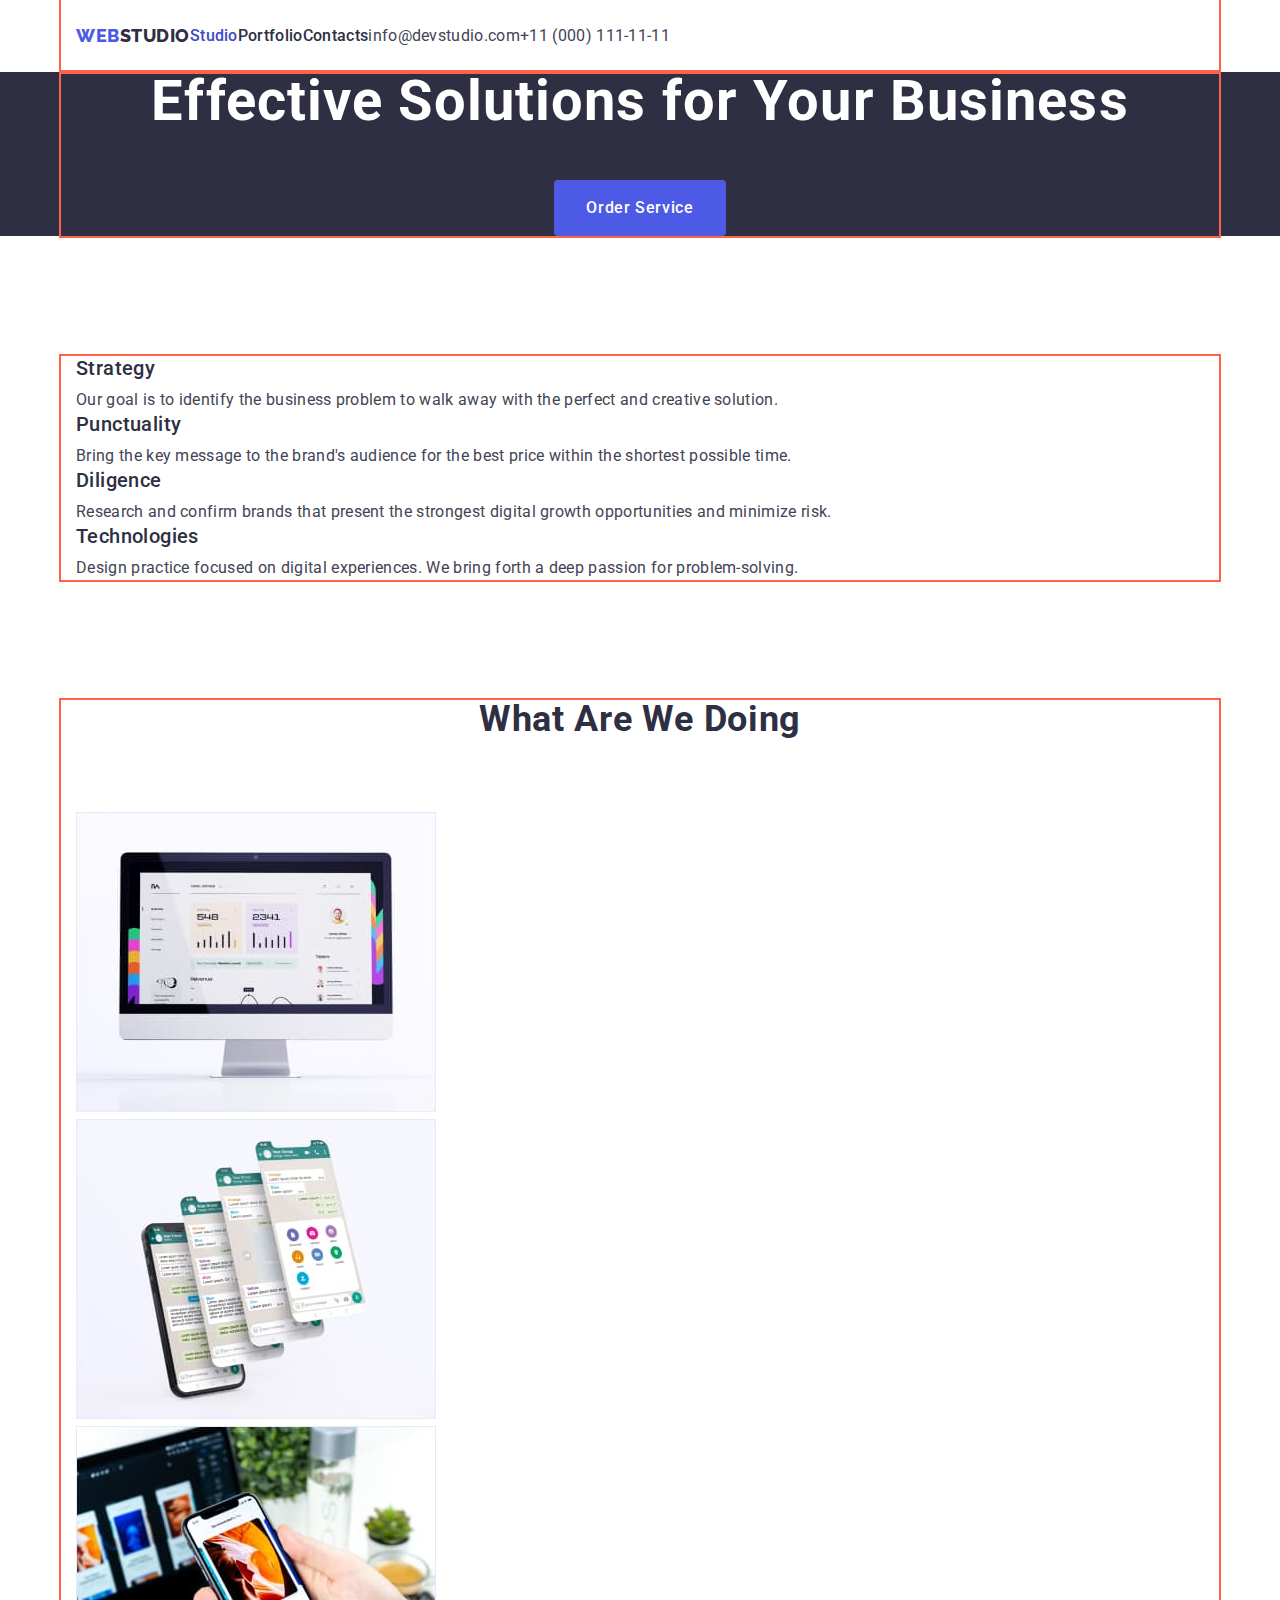
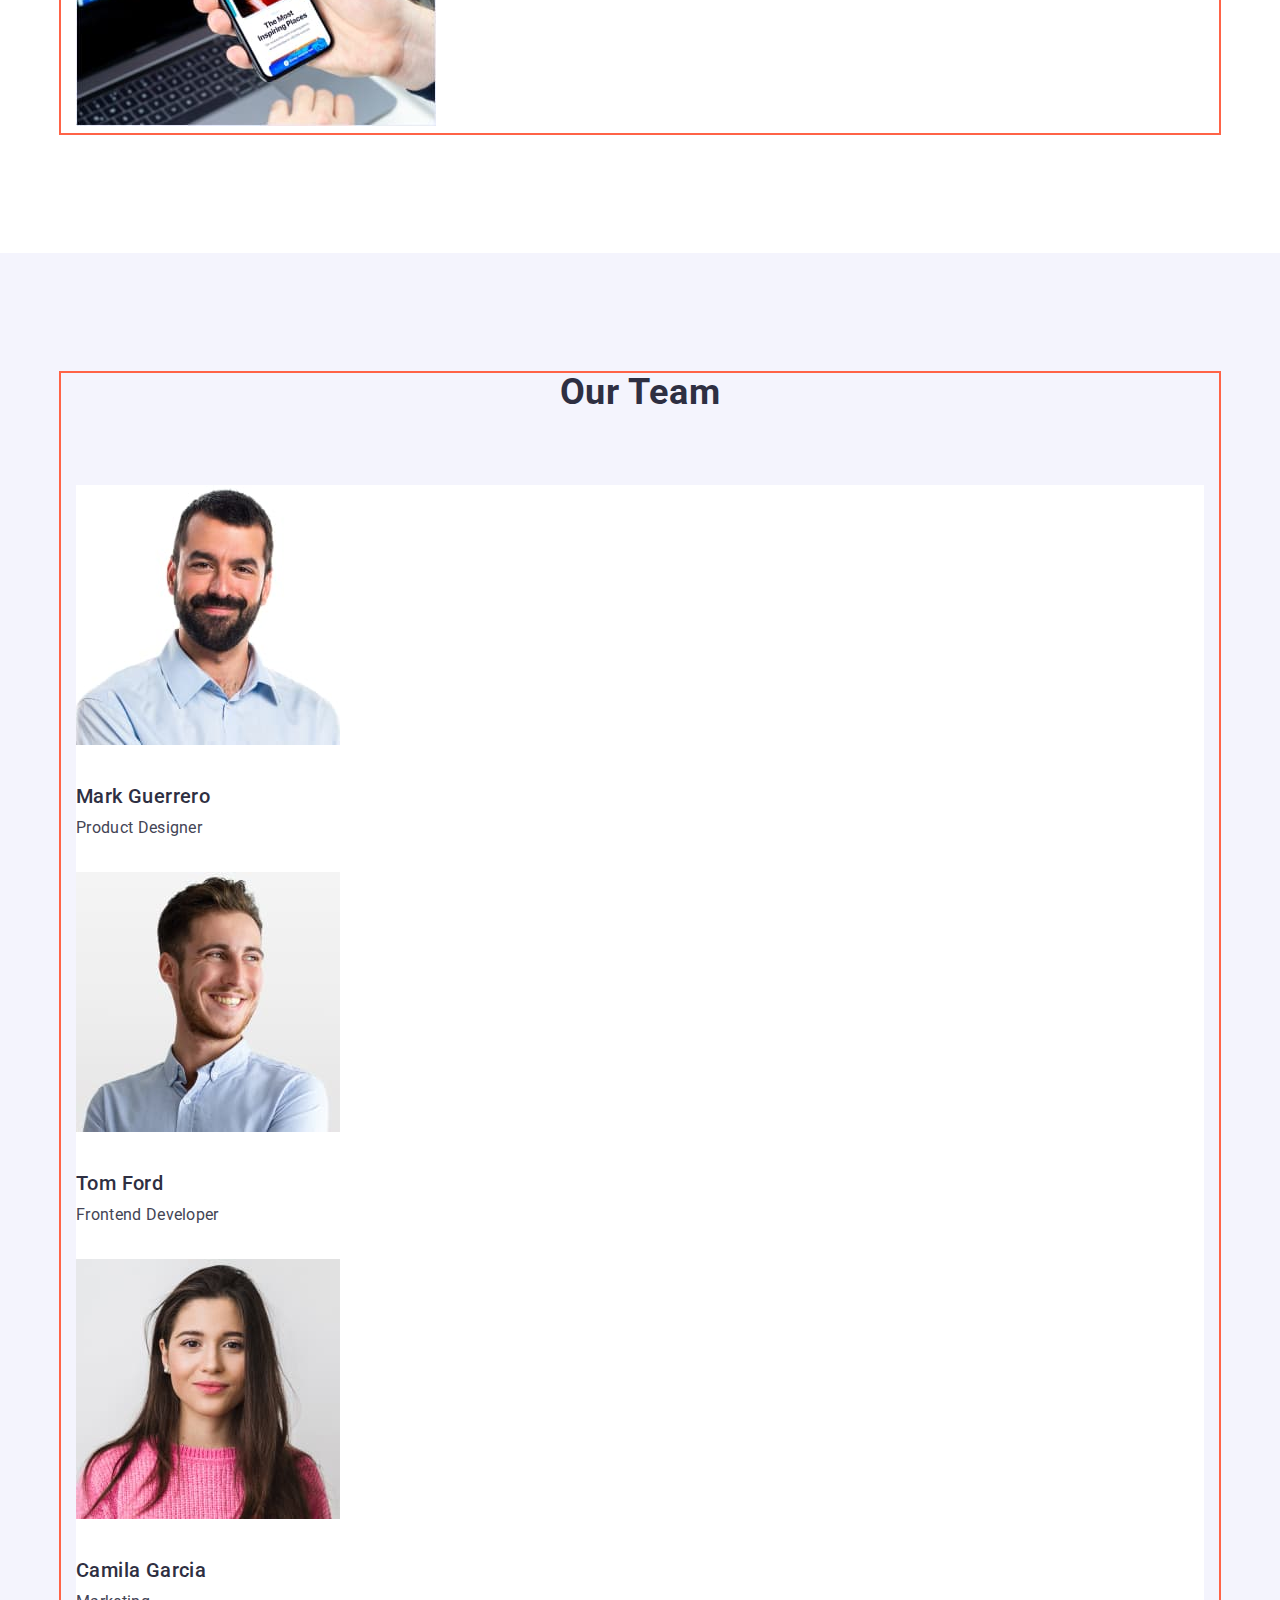
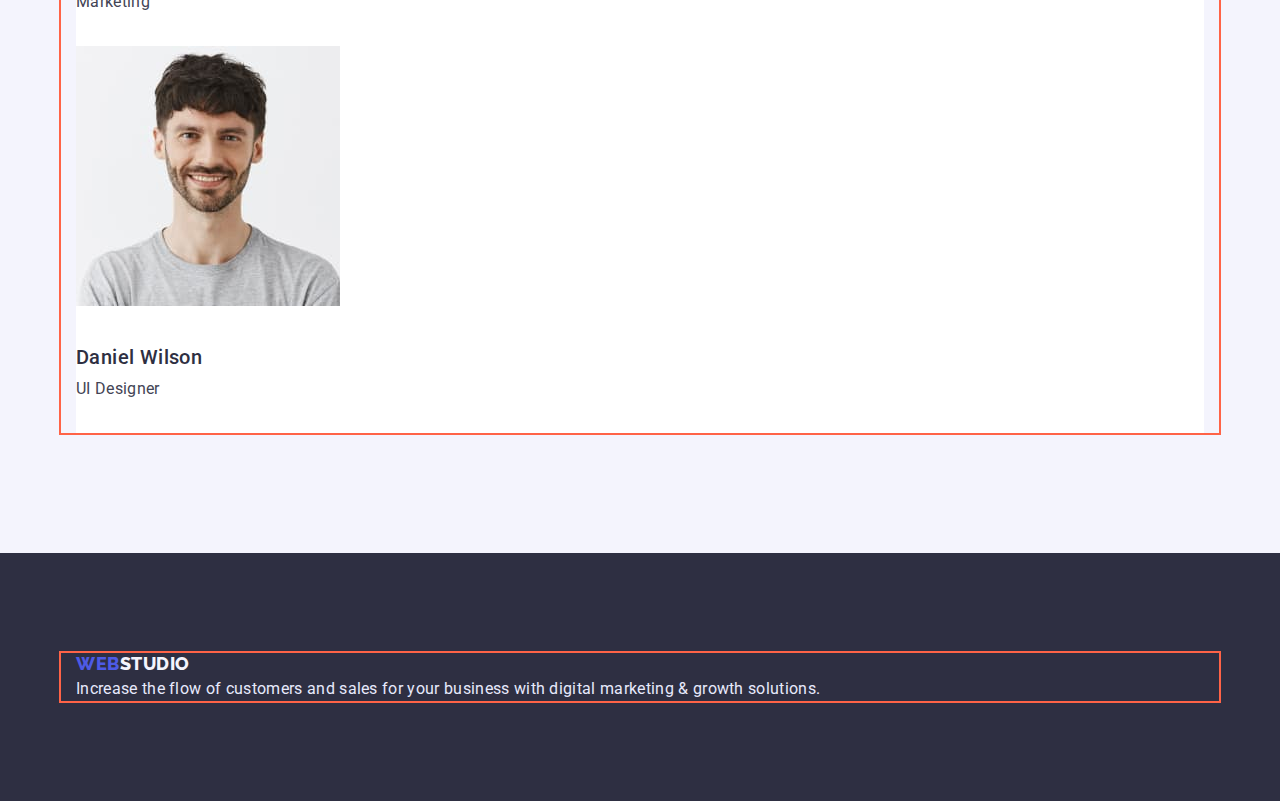
==== index.html @ d6ce443c "aligned the header elements to a row" ====
<!DOCTYPE html>
<html lang="en">
  <head>
    <meta charset="UTF-8" />
    <meta http-equiv="X-UA-Compatible" content="IE=edge" />
    <meta name="viewport" content="width=device-width, initial-scale=1.0" />
    <title>WebStudio</title>
    <link rel="preconnect" href="https://fonts.googleapis.com" />
    <link rel="preconnect" href="https://fonts.gstatic.com" crossorigin />
    <link
      href="https://fonts.googleapis.com/css2?family=Raleway:wght@800&family=Roboto:wght@400;500;700&display=swap"
      rel="stylesheet"
    />
    <link
      rel="stylesheet"
      href="https://cdnjs.cloudflare.com/ajax/libs/modern-normalize/1.1.0/modern-normalize.min.css"
    />
    <link rel="stylesheet" href="./css/styles.css" />
  </head>
  <body>
    <!-- the head of the page -->
    <header>
      <div class="container rows">
        <nav class="naw-row">
          <a class="logo underline" href="./index.html">
            <span class="accent">Web</span>Studio</a
          >
          <ul class="site-nav list">
            <li>
              <a href="./index.html" class="link current underline">Studio</a>
            </li>
            <li>
              <a href="./portfolio.html" class="link underline">Portfolio</a>
            </li>
            <li><a href="" class="link underline">Contacts</a></li>
          </ul>
        </nav>
        <address>
          <ul class="adress-items list">
            <li>
              <a href="mailto:info@devstudio.com" class="link underline"
                >info@devstudio.com</a
              >
            </li>
            <li>
              <a href="tel:+110001111111" class="link underline"
                >+11 (000) 111-11-11</a
              >
            </li>
          </ul>
        </address>
      </div>
    </header>
    <main>
      <!-- hero section -->
      <section class="hero">
        <div class="container">
          <h1 class="hero-title">Effective Solutions for Your Business</h1>
          <button type="button" class="button-hero">Order Service</button>
        </div>
      </section>
      <div class="section">
        <!-- section advantages -->
        <section class="advantages">
          <div class="container">
            <h2 class="visually-hidden">Advantages</h2>
            <ul class="list">
              <li>
                <h3 class="title">Strategy</h3>
                <p>
                  Our goal is to identify the business problem to walk away with
                  the perfect and creative solution.
                </p>
              </li>
              <li>
                <h3 class="title">Punctuality</h3>
                <p>
                  Bring the key message to the brand's audience for the best
                  price within the shortest possible time.
                </p>
              </li>
              <li>
                <h3 class="title">Diligence</h3>
                <p>
                  Research and confirm brands that present the strongest digital
                  growth opportunities and minimize risk.
                </p>
              </li>
              <li>
                <h3 class="title">Technologies</h3>
                <p>
                  Design practice focused on digital experiences. We bring forth
                  a deep passion for problem-solving.
                </p>
              </li>
            </ul>
          </div>
        </section>
        <!-- section activities -->
        <section class="activities">
          <div class="container">
            <h2 class="section-title">What are we doing</h2>
            <ul class="list">
              <li>
                <img
                  src="./images/images-main/img1.jpg"
                  alt="software at the monitor"
                  width="360"
                  height="300"
                />
              </li>
              <li>
                <img
                  src="./images/images-main/img2.jpg"
                  alt="mobile software"
                  width="360"
                  height="300"
                />
              </li>
              <li>
                <img
                  src="./images/images-main/img3.jpg"
                  alt="mobile phone in the arm"
                  width="360"
                  height="300"
                />
              </li>
            </ul>
          </div>
        </section>
      </div>
      <!-- section our team -->
      <section class="section-team section">
        <div class="container">
          <h2 class="section-title">Our Team</h2>
          <ul class="list">
            <li class="cards">
              <img
                class="card-img"
                src="./images/images-main/card1.jpg"
                alt="photo Mark Guerrero"
                width="264"
                height="260"
              />
              <h3 class="title">Mark Guerrero</h3>
              <p class="text">Product Designer</p>
            </li>
            <li class="cards">
              <img
                class="card-img"
                src="./images/images-main/card2.jpg"
                alt="photo Tom Ford"
                width="264"
                height="260"
              />
              <h3 class="title">Tom Ford</h3>
              <p class="text">Frontend Developer</p>
            </li>
            <li class="cards">
              <img
                class="card-img"
                src="./images/images-main/card3.jpg"
                alt="photo Camila Garcia"
                width="264"
                height="260"
              />
              <h3 class="title">Camila Garcia</h3>
              <p class="text">Marketing</p>
            </li>
            <li class="cards">
              <img
                class="card-img"
                src="./images/images-main/card4.jpg"
                alt="photo Daniel Wilson"
                width="264"
                height="260"
              />
              <h3 class="title">Daniel Wilson</h3>
              <p class="text">UI Designer</p>
            </li>
          </ul>
        </div>
      </section>
    </main>
    <!-- footer -->
    <footer class="footer">
      <div class="container">
        <a class="logo underline" href="./index.html">
          <span class="accent">Web</span>Studio</a
        >
        <p class="text">
          Increase the flow of customers and sales for your business with
          digital marketing & growth solutions.
        </p>
      </div>
    </footer>
  </body>
</html>
---- css/styles.css ----
/* --------------------------Utility--------------------------- */
:root {
  --page-background-color: #ffffff;
  --body-text-color: #434455;
  --title-section-color: #2e2f42;
  --primary-brand-color: #4d5ae5;
  --pressed-state-color: #404bbf;
  --light-mode-color: #f4f4fd;
  --accent-botton-color: #e7e9fc;
}
.container {
  width: 1158px;
  padding-left: 15px;
  padding-right: 15px;
  margin-right: auto;
  margin-left: auto;

  outline: 2px solid tomato;
}

h1,
h2,
h3,
h4,
h5,
h6,
p,
ul {
  margin-top: 0;
  margin-bottom: 0;
  padding-left: 0;
}

body {
  background-color: var(--page-background-color);
  color: var(--body-text-color);
  font-family: 'Roboto', 'sans-serif';
  font-size: 16px;
  line-height: 1.5;
  letter-spacing: 0.02em;
}
.visually-hidden {
  position: absolute;
  width: 1px;
  height: 1px;
  margin: -1px;
  border: 0;
  padding: 0;

  white-space: nowrap;
  clip-path: inset(100%);
  clip: rect(0 0 0 0);
  overflow: hidden;
}
.list {
  list-style: none;
}
.underline {
  text-decoration: none;
}
.accent {
  color: var(--primary-brand-color);
}
.title {
  font-weight: 500;
  font-size: 20px;
  line-height: 1.2;
  letter-spacing: 0.02em;
  color: var(--title-section-color);
}
.section {
  padding-top: 120px;
  padding-bottom: 120px;
}
/* ---------------- The head of the page--------------- */
.rows,
.naw-row {
  display: flex;
}
.logo {
  padding-top: 24px;
  padding-bottom: 24px;

  font-family: 'Raleway', 'sans-serif';
  font-weight: 800;
  font-size: 18px;
  line-height: 1.33;
  letter-spacing: 0.03em;
  text-transform: uppercase;
  color: var(--title-section-color);
}

.site-nav,
.adress-items {
  display: flex;
}
.site-nav .link {
  display: block;
  padding-top: 24px;
  padding-bottom: 24px;

  font-weight: 500;
  font-size: 16px;
  color: var(--title-section-color);
}
.adress-items .link {
  display: block;
  padding-top: 24px;
  padding-bottom: 24px;

  font-style: normal;
  color: var(--body-text-color);
}
.link:hover,
.link:focus {
  color: var(--pressed-state-color);
}
.link.current {
  color: var(--pressed-state-color);
}
/*------------------ Hero section-------------------------*/
.hero {
  background-color: var(--title-section-color);
  text-align: center;
}
.hero-title {
  font-size: 56px;
  line-height: 1.07;
  color: var(--page-background-color);
  letter-spacing: 0.02em;
  margin-bottom: 48px;
}
.button-hero {
  align-items: center;
  padding: 16px 32px;

  font-family: inherit;
  font-size: 16px;
  line-height: 1.5;
  font-weight: 500;
  color: var(--page-background-color);
  background-color: var(--primary-brand-color);
  letter-spacing: 0.04em;

  border: none;
  cursor: pointer;
  border-radius: 4px;
}
.button-hero:hover,
.button-hero:focus {
  background-color: var(--pressed-state-color);
}
/*-------------------- Section advantages--------------------- */
.advantages {
  margin-bottom: 120px;
}
.advantages .title {
  letter-spacing: 0.02em;
  color: var(--title-section-color);
  margin-bottom: 8px;
}
/*----------------------Section activities----Section our team------------------ */
.activities {
}
.section-title {
  font-size: 36px;
  line-height: 1.11;
  text-align: center;
  letter-spacing: 0.02em;
  text-transform: capitalize;
  color: var(--title-section-color);
  margin-bottom: 72px;
}
/*-------------------------------- Section our team ------------------------------------*/
.section-team {
  background-color: var(--light-mode-color);
}
.cards {
  background-color: var(--page-background-color);
}
.card-img {
  margin-bottom: 32px;
}
.section-team .title {
  margin-bottom: 8px;
}
.section-team .text {
  padding-bottom: 32px;
}
/*-------------------------------------- Saction Portfolio ---------------------------------- */
.button-filtr .filtr {
  font-family: inherit;
  font-weight: 500;
  font-size: 16px;
  line-height: 1.5;
  display: flex;
  text-align: center;
  letter-spacing: 0.04em;
  color: var(--primary-brand-color);
  border: 1px solid var(--accent-botton-color);
  cursor: pointer;
  background-color: var(--light-mode-color);
}
.filtr:hover,
.filtr:focus {
  color: var(--page-background-color);
  background-color: var(--pressed-state-color);
  border-color: transparent;
}
.projects .text {
  color: var(--body-text-color);
}
/*--------------------------- Footer------------------------------ */
.footer {
  padding-top: 100px;
  padding-bottom: 100px;
}
.footer .logo {
  color: var(--light-mode-color);
  margin-bottom: 16px;
  line-height: 1.17;
}
.footer .text {
  color: var(--accent-botton-color);
}
.footer {
  background-color: var(--title-section-color);
}
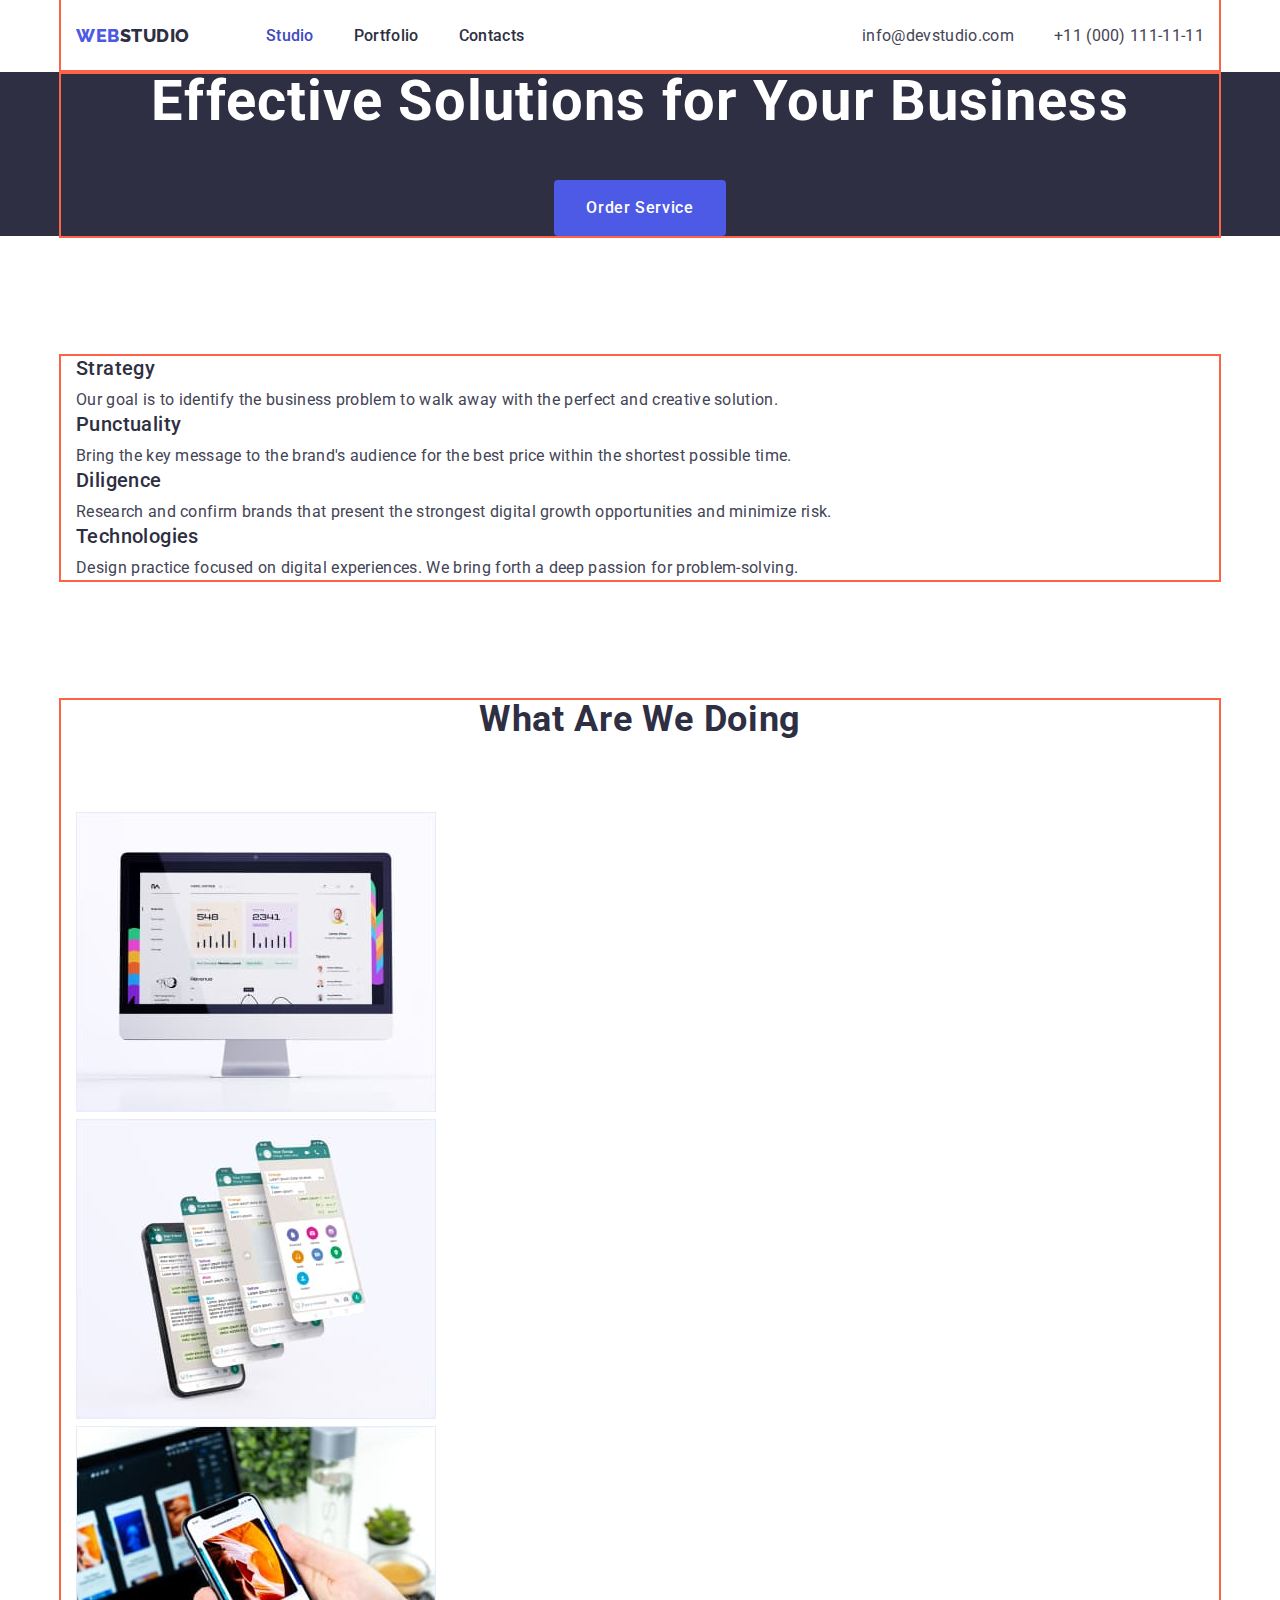
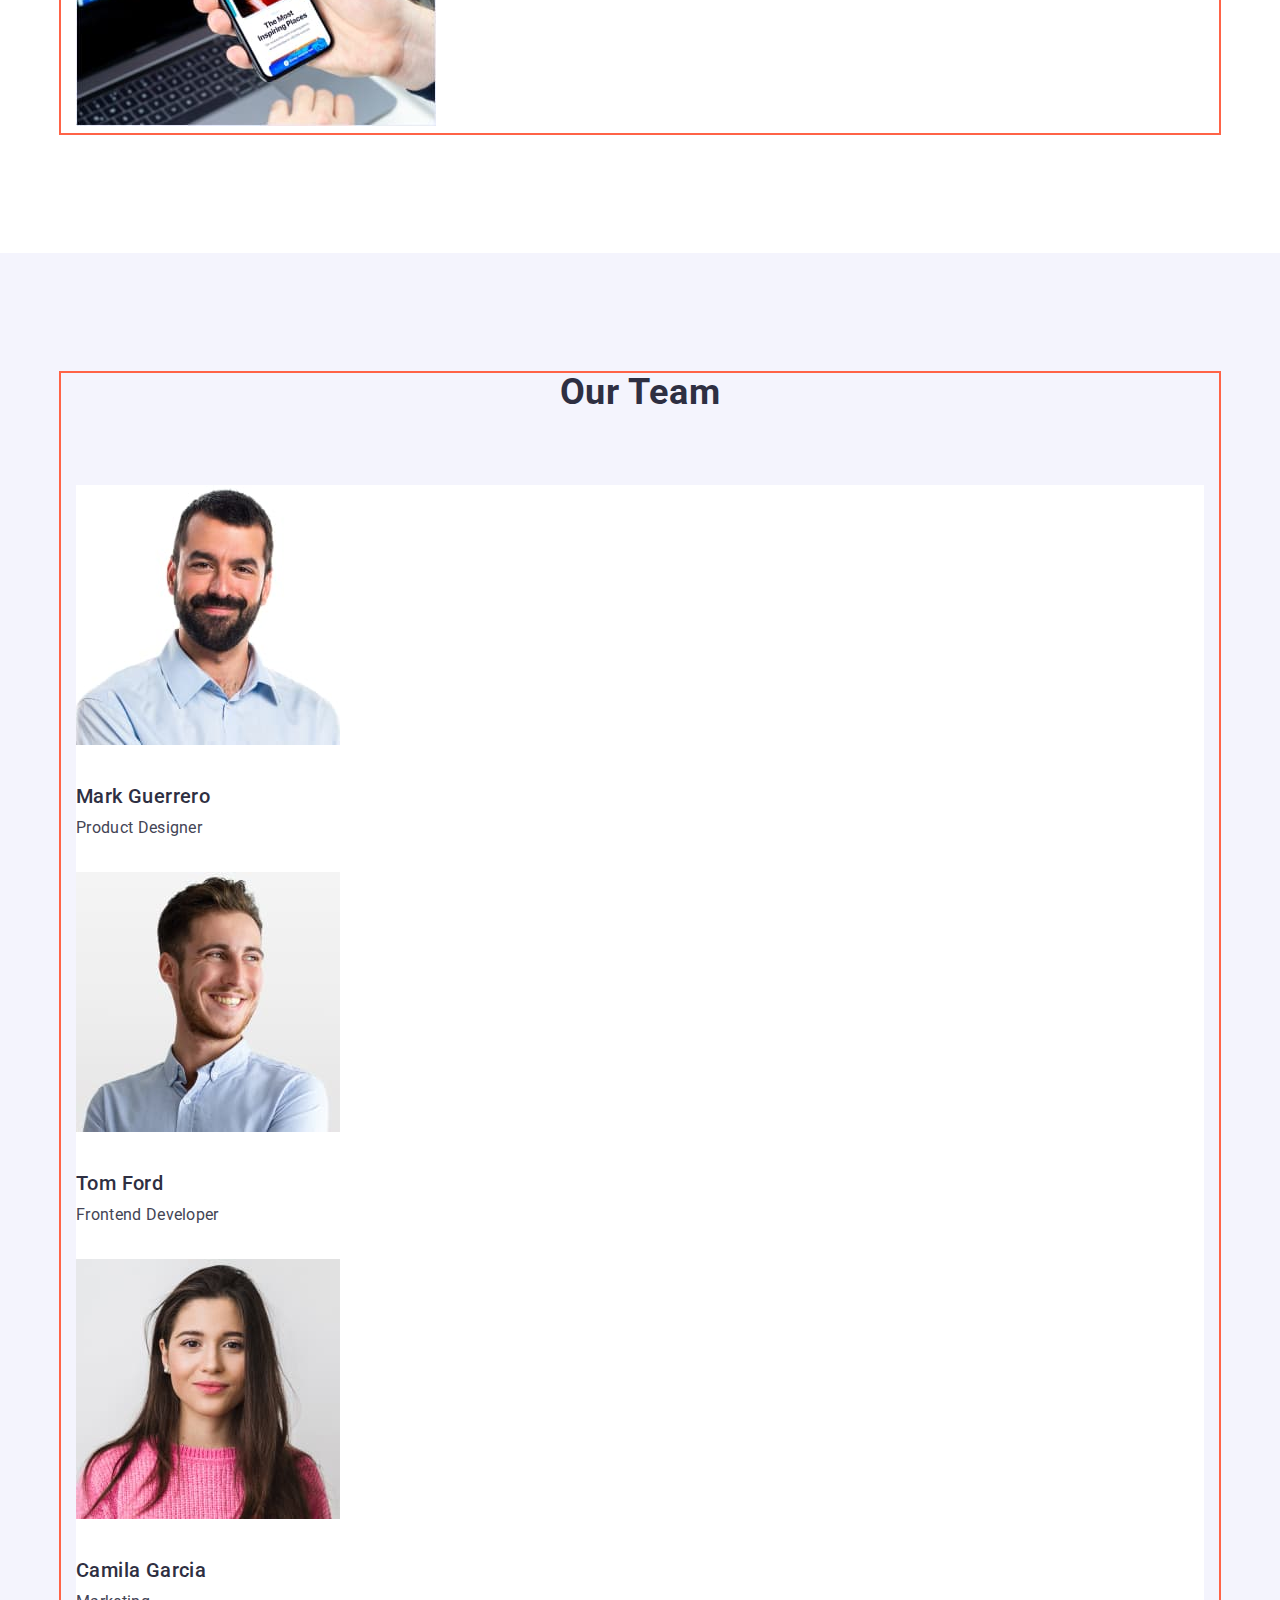
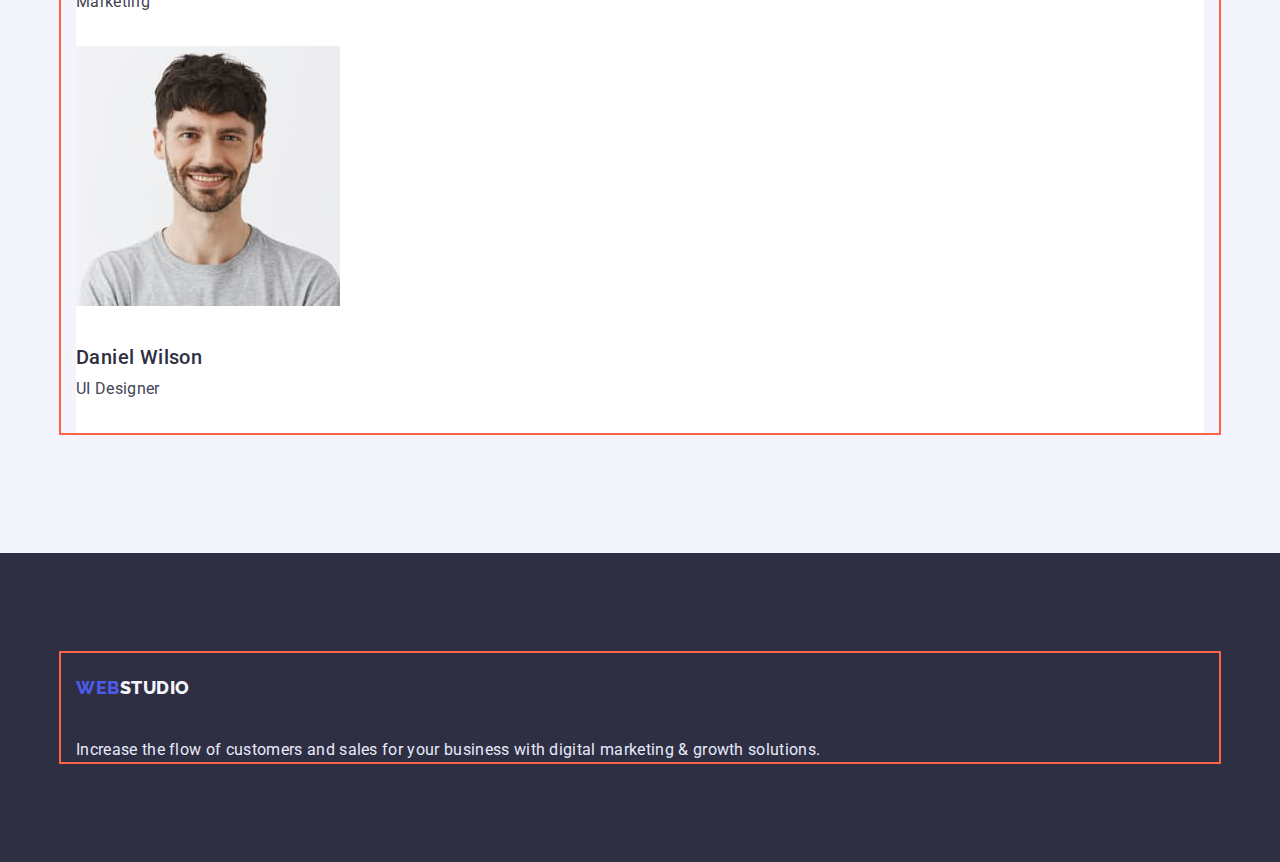
==== commit 283f6ee7: "finished setting up the header" ====
--- a/index.html
+++ b/index.html
@@ -26,23 +26,23 @@
             <span class="accent">Web</span>Studio</a
           >
           <ul class="site-nav list">
-            <li>
+            <li class="item">
               <a href="./index.html" class="link current underline">Studio</a>
             </li>
-            <li>
+            <li class="item">
               <a href="./portfolio.html" class="link underline">Portfolio</a>
             </li>
-            <li><a href="" class="link underline">Contacts</a></li>
+            <li class="item"><a href="" class="link underline">Contacts</a></li>
           </ul>
         </nav>
-        <address>
-          <ul class="adress-items list">
-            <li>
+        <address class="address">
+          <ul class="address-items list">
+            <li class="item">
               <a href="mailto:info@devstudio.com" class="link underline"
                 >info@devstudio.com</a
               >
             </li>
-            <li>
+            <li class="item">
               <a href="tel:+110001111111" class="link underline"
                 >+11 (000) 111-11-11</a
               >
--- a/css/styles.css
+++ b/css/styles.css
@@ -78,6 +78,8 @@
   display: flex;
 }
 .logo {
+  margin-right: 76px;
+  display: block;
   padding-top: 24px;
   padding-bottom: 24px;
 
@@ -90,10 +92,10 @@
   color: var(--title-section-color);
 }
 
-.site-nav,
-.adress-items {
-  display: flex;
-}
+.site-nav {
+  display: flex;
+}
+
 .site-nav .link {
   display: block;
   padding-top: 24px;
@@ -103,7 +105,12 @@
   font-size: 16px;
   color: var(--title-section-color);
 }
-.adress-items .link {
+
+.site-nav .item:not(:last-child) {
+  margin-right: 40px;
+}
+
+.address-items .link {
   display: block;
   padding-top: 24px;
   padding-bottom: 24px;
@@ -118,6 +125,18 @@
 .link.current {
   color: var(--pressed-state-color);
 }
+.address-items {
+  display: flex;
+}
+
+.address-items .item:not(:last-child) {
+  margin-right: 40px;
+}
+
+.address {
+  margin-left: auto;
+}
+
 /*------------------ Hero section-------------------------*/
 .hero {
   background-color: var(--title-section-color);
@@ -160,8 +179,6 @@
   margin-bottom: 8px;
 }
 /*----------------------Section activities----Section our team------------------ */
-.activities {
-}
 .section-title {
   font-size: 36px;
   line-height: 1.11;
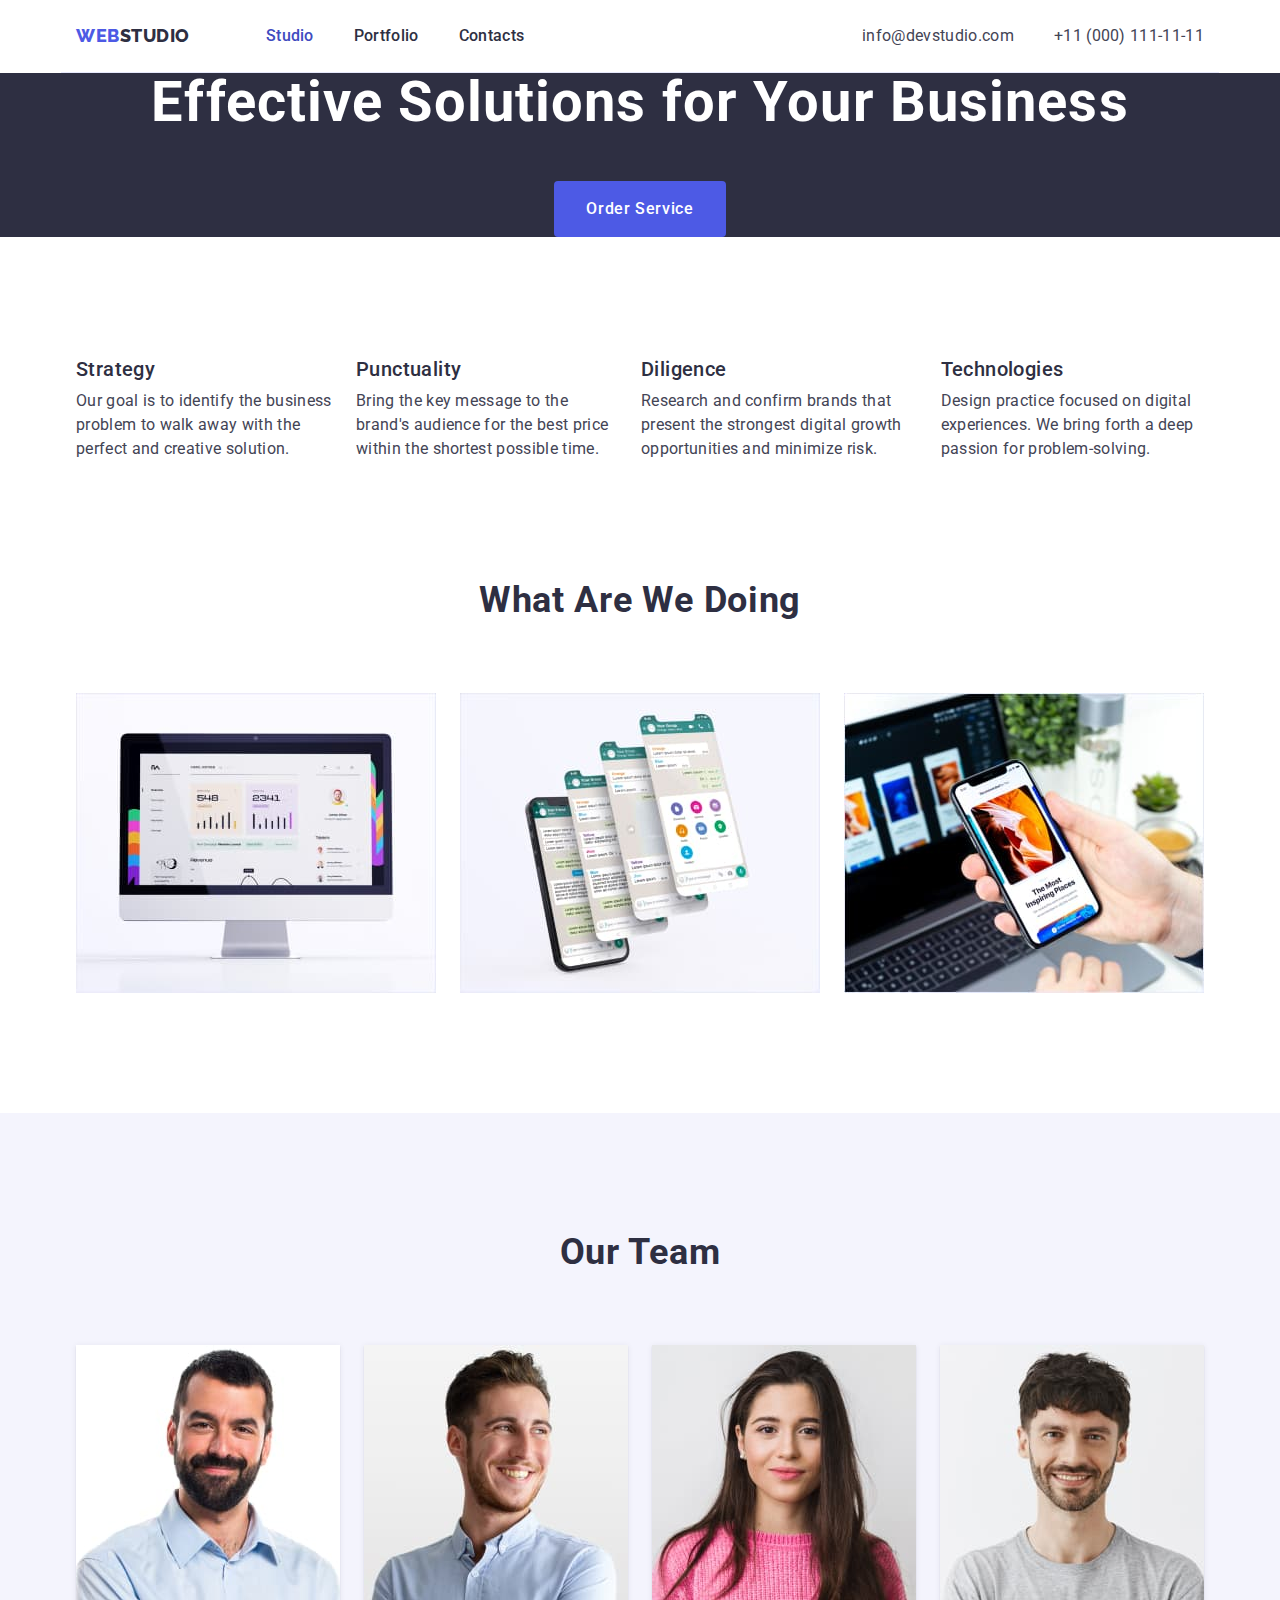
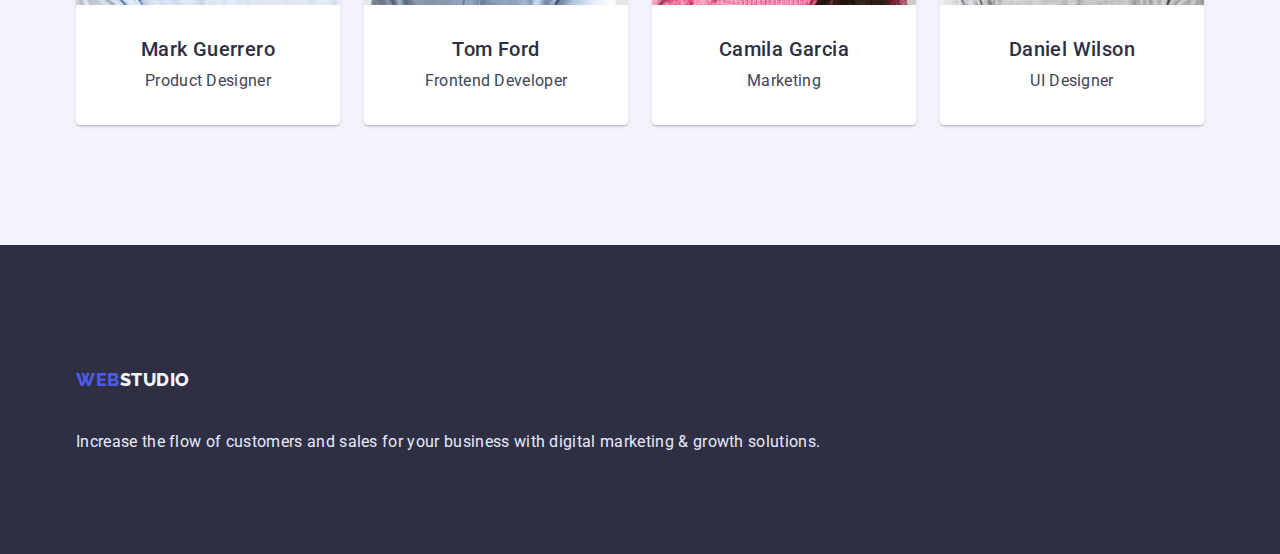
==== commit a5118833: "aligned elements in sections" ====
--- a/index.html
+++ b/index.html
@@ -64,29 +64,29 @@
         <section class="advantages">
           <div class="container">
             <h2 class="visually-hidden">Advantages</h2>
-            <ul class="list">
-              <li>
+            <ul class="list string">
+              <li class="item">
                 <h3 class="title">Strategy</h3>
                 <p>
                   Our goal is to identify the business problem to walk away with
                   the perfect and creative solution.
                 </p>
               </li>
-              <li>
+              <li class="item">
                 <h3 class="title">Punctuality</h3>
                 <p>
                   Bring the key message to the brand's audience for the best
                   price within the shortest possible time.
                 </p>
               </li>
-              <li>
+              <li class="item">
                 <h3 class="title">Diligence</h3>
                 <p>
                   Research and confirm brands that present the strongest digital
                   growth opportunities and minimize risk.
                 </p>
               </li>
-              <li>
+              <li class="item">
                 <h3 class="title">Technologies</h3>
                 <p>
                   Design practice focused on digital experiences. We bring forth
@@ -100,25 +100,28 @@
         <section class="activities">
           <div class="container">
             <h2 class="section-title">What are we doing</h2>
-            <ul class="list">
-              <li>
+            <ul class="list series">
+              <li class="item">
                 <img
+                  class="item-image"
                   src="./images/images-main/img1.jpg"
                   alt="software at the monitor"
                   width="360"
                   height="300"
                 />
               </li>
-              <li>
+              <li class="item">
                 <img
+                  class="item-image"
                   src="./images/images-main/img2.jpg"
                   alt="mobile software"
                   width="360"
                   height="300"
                 />
               </li>
-              <li>
+              <li class="item">
                 <img
+                  class="item-image"
                   src="./images/images-main/img3.jpg"
                   alt="mobile phone in the arm"
                   width="360"
@@ -133,7 +136,7 @@
       <section class="section-team section">
         <div class="container">
           <h2 class="section-title">Our Team</h2>
-          <ul class="list">
+          <ul class="list team">
             <li class="cards">
               <img
                 class="card-img"
--- a/css/styles.css
+++ b/css/styles.css
@@ -15,7 +15,7 @@
   margin-right: auto;
   margin-left: auto;
 
-  outline: 2px solid tomato;
+  /* outline: 2px solid tomato; */
 }
 
 h1,
@@ -77,6 +77,9 @@
 .naw-row {
   display: flex;
 }
+.rows {
+  border-bottom: 1px solid var(--accent-botton-color);
+}
 .logo {
   margin-right: 76px;
   display: block;
@@ -178,6 +181,13 @@
   color: var(--title-section-color);
   margin-bottom: 8px;
 }
+.string {
+  display: flex;
+}
+
+.string .item:not(:last-child) {
+  margin-right: 24px;
+}
 /*----------------------Section activities----Section our team------------------ */
 .section-title {
   font-size: 36px;
@@ -188,14 +198,28 @@
   color: var(--title-section-color);
   margin-bottom: 72px;
 }
+.series {
+  display: flex;
+}
+.item-image {
+  display: block;
+}
+.series .item:not(:last-child) {
+  margin-right: 24px;
+}
+
 /*-------------------------------- Section our team ------------------------------------*/
 .section-team {
   background-color: var(--light-mode-color);
 }
 .cards {
   background-color: var(--page-background-color);
+  box-shadow: 0px 1px 6px rgba(46, 47, 66, 0.08),
+    0px 1px 1px rgba(46, 47, 66, 0.16), 0px 2px 1px rgba(46, 47, 66, 0.08);
+  border-radius: 0px 0px 4px 4px;
 }
 .card-img {
+  display: block;
   margin-bottom: 32px;
 }
 .section-team .title {
@@ -203,6 +227,13 @@
 }
 .section-team .text {
   padding-bottom: 32px;
+}
+.team {
+  display: flex;
+  text-align: center;
+}
+.team .cards:not(:last-child) {
+  margin-right: 24px;
 }
 /*-------------------------------------- Saction Portfolio ---------------------------------- */
 .button-filtr .filtr {
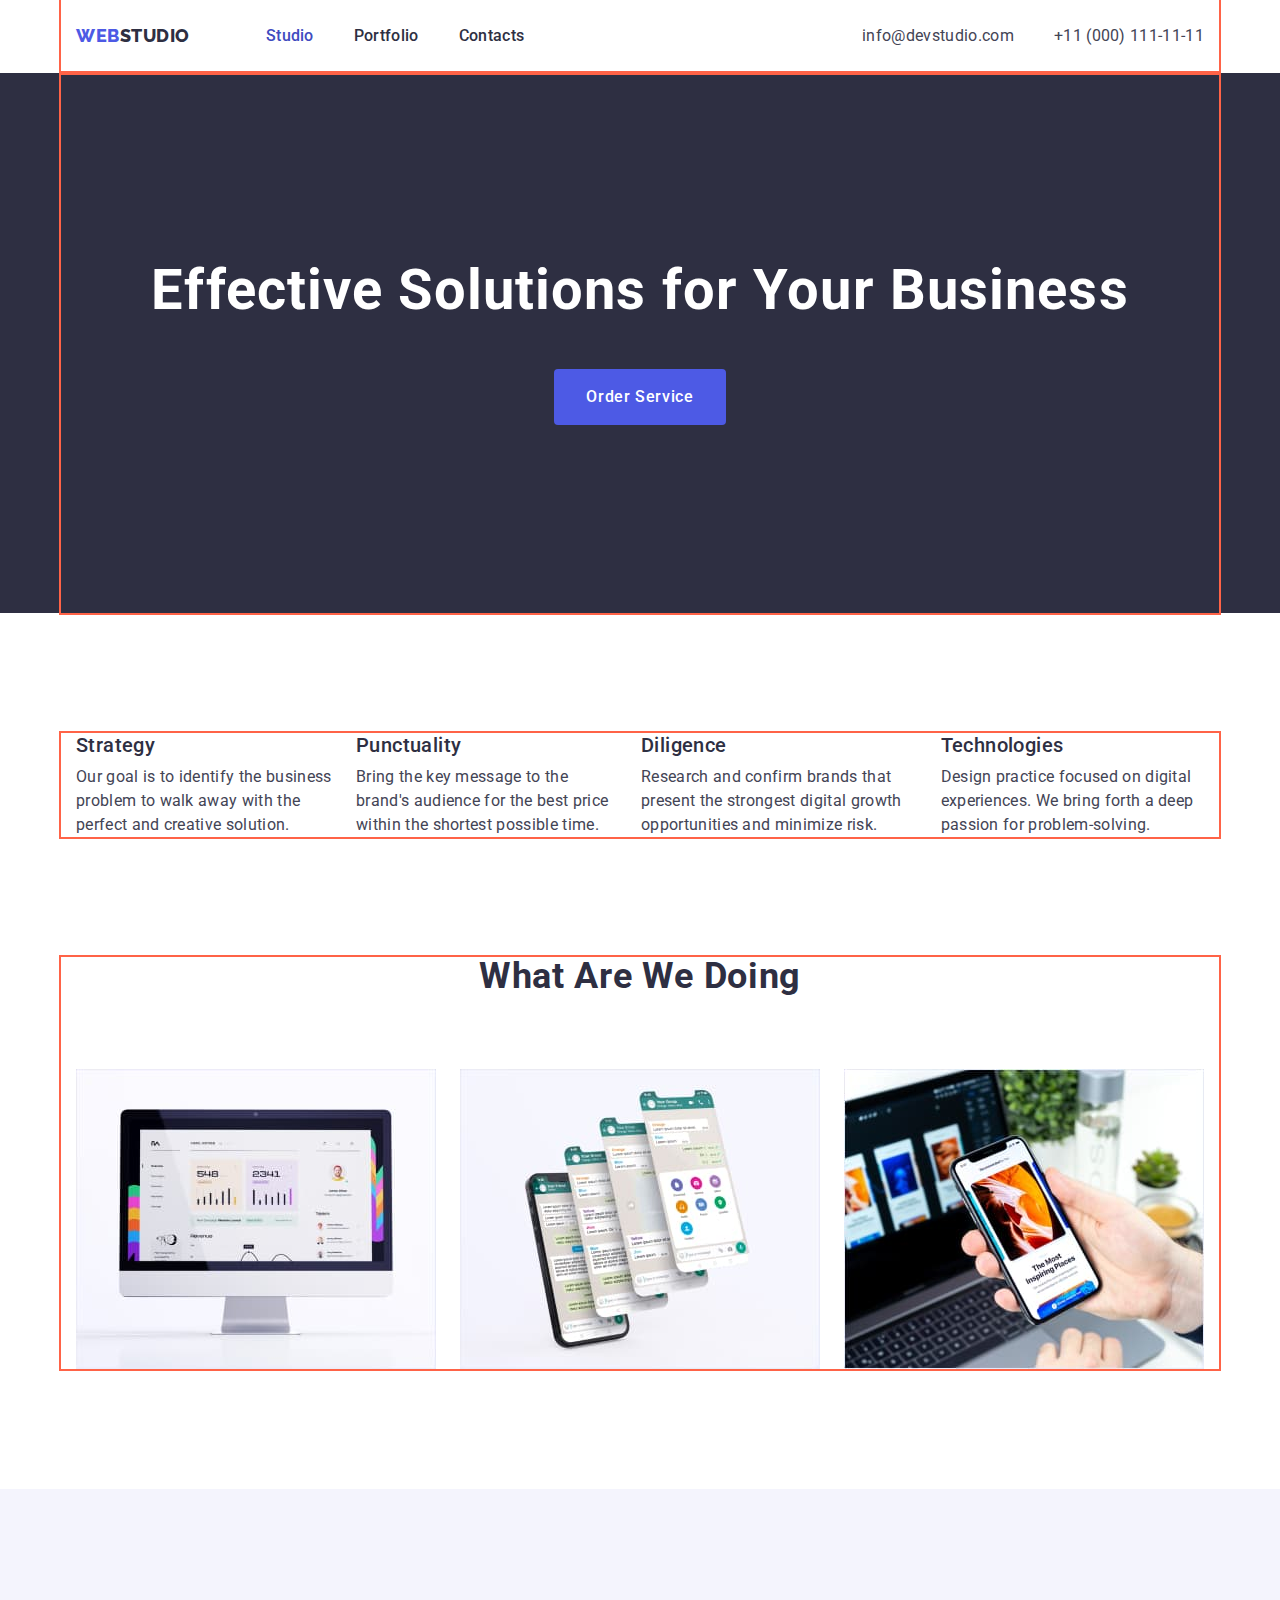
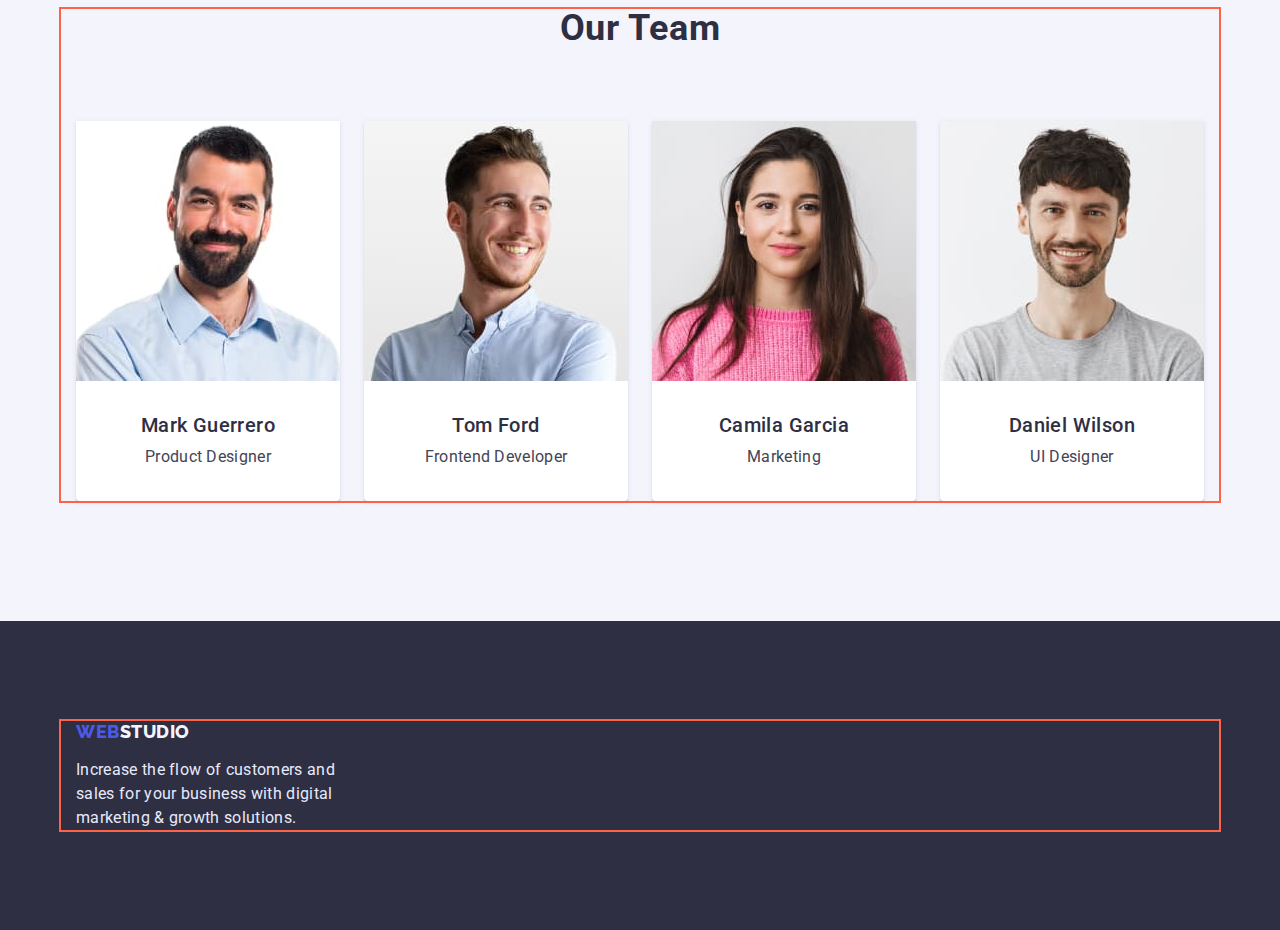
==== commit 8b586651: "the text in footer have been align" ====
--- a/index.html
+++ b/index.html
@@ -54,7 +54,7 @@
     <main>
       <!-- hero section -->
       <section class="hero">
-        <div class="container">
+        <div class="container dark-bg">
           <h1 class="hero-title">Effective Solutions for Your Business</h1>
           <button type="button" class="button-hero">Order Service</button>
         </div>
@@ -134,7 +134,7 @@
       </div>
       <!-- section our team -->
       <section class="section-team section">
-        <div class="container">
+        <div class="container light-bg">
           <h2 class="section-title">Our Team</h2>
           <ul class="list team">
             <li class="cards">
@@ -187,7 +187,7 @@
     </main>
     <!-- footer -->
     <footer class="footer">
-      <div class="container">
+      <div class="container aside">
         <a class="logo underline" href="./index.html">
           <span class="accent">Web</span>Studio</a
         >
--- a/css/styles.css
+++ b/css/styles.css
@@ -15,7 +15,7 @@
   margin-right: auto;
   margin-left: auto;
 
-  /* outline: 2px solid tomato; */
+  outline: 2px solid tomato;
 }
 
 h1,
@@ -172,6 +172,9 @@
 .button-hero:focus {
   background-color: var(--pressed-state-color);
 }
+.dark-bg {
+  padding: 188px 0;
+}
 /*-------------------- Section advantages--------------------- */
 .advantages {
   margin-bottom: 120px;
@@ -267,6 +270,7 @@
   color: var(--light-mode-color);
   margin-bottom: 16px;
   line-height: 1.17;
+  padding: 0;
 }
 .footer .text {
   color: var(--accent-botton-color);
@@ -274,3 +278,6 @@
 .footer {
   background-color: var(--title-section-color);
 }
+.aside {
+  padding-right: 879px;
+}
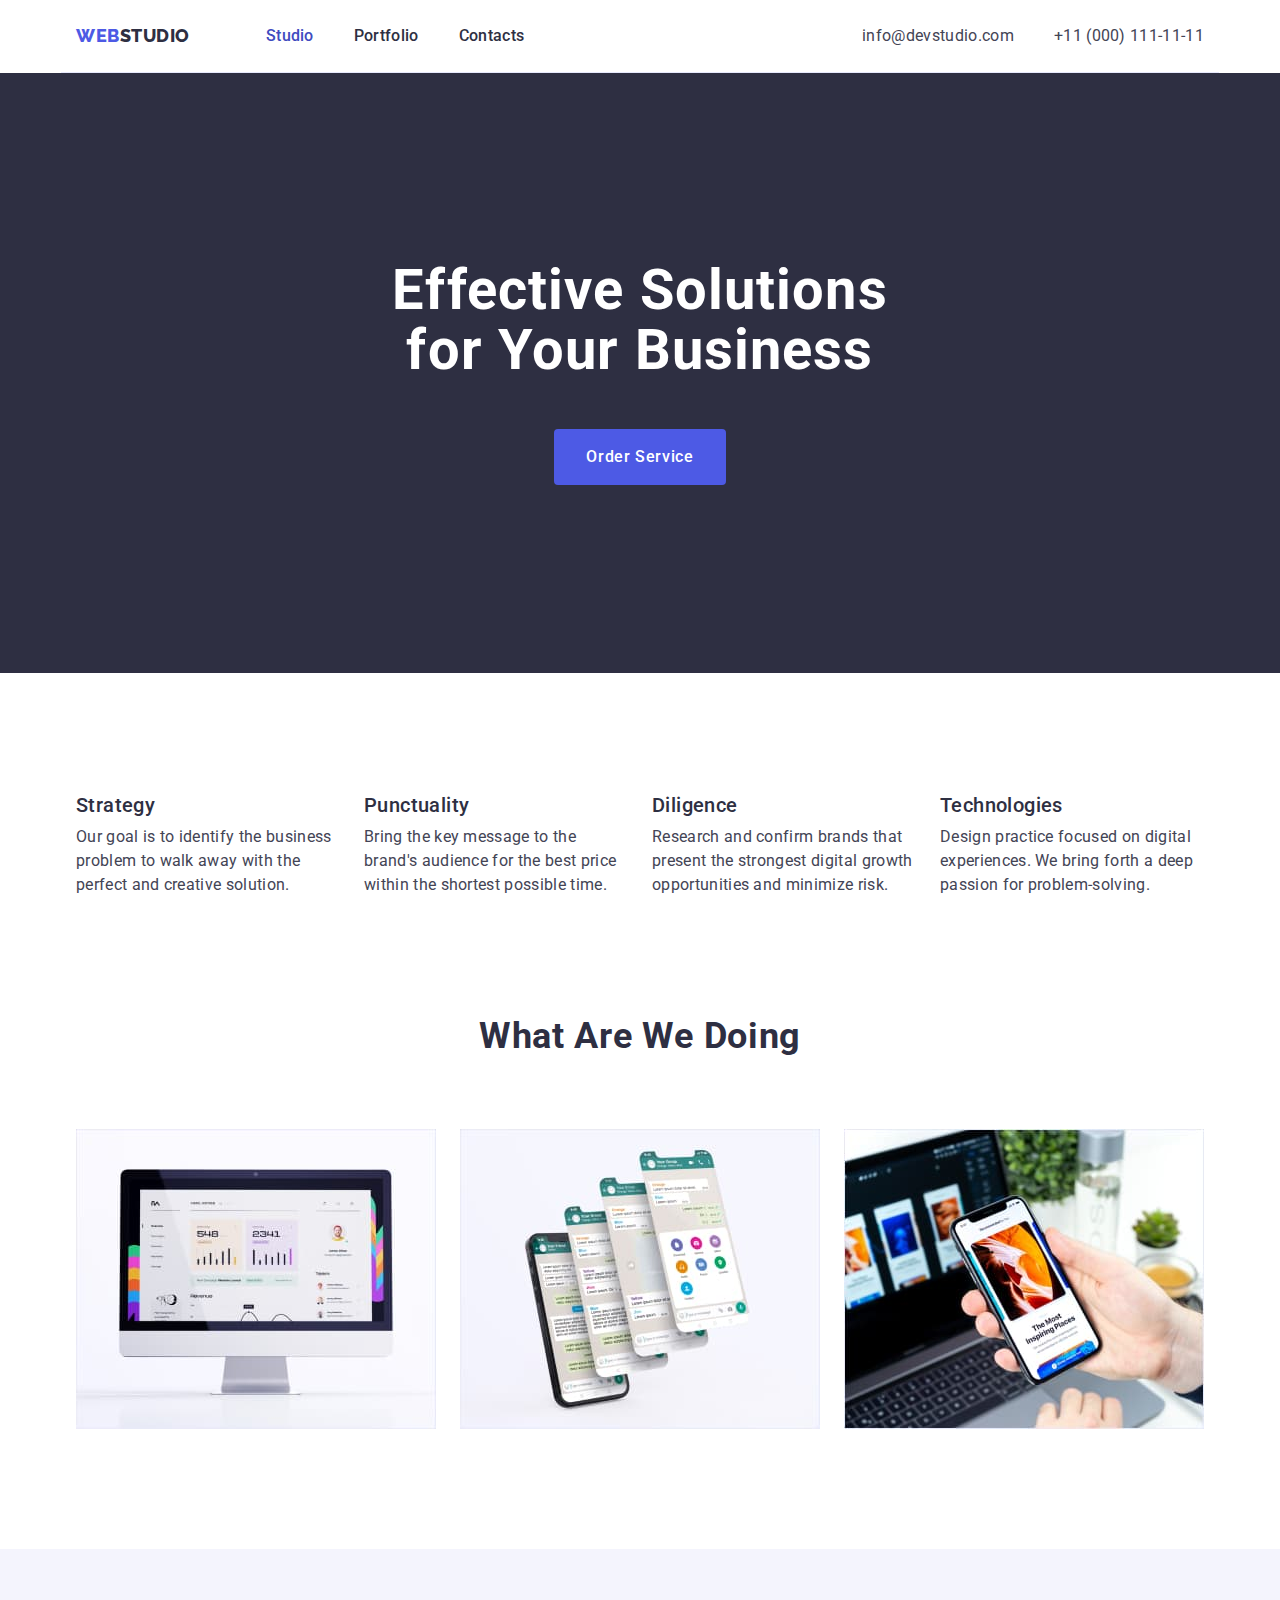
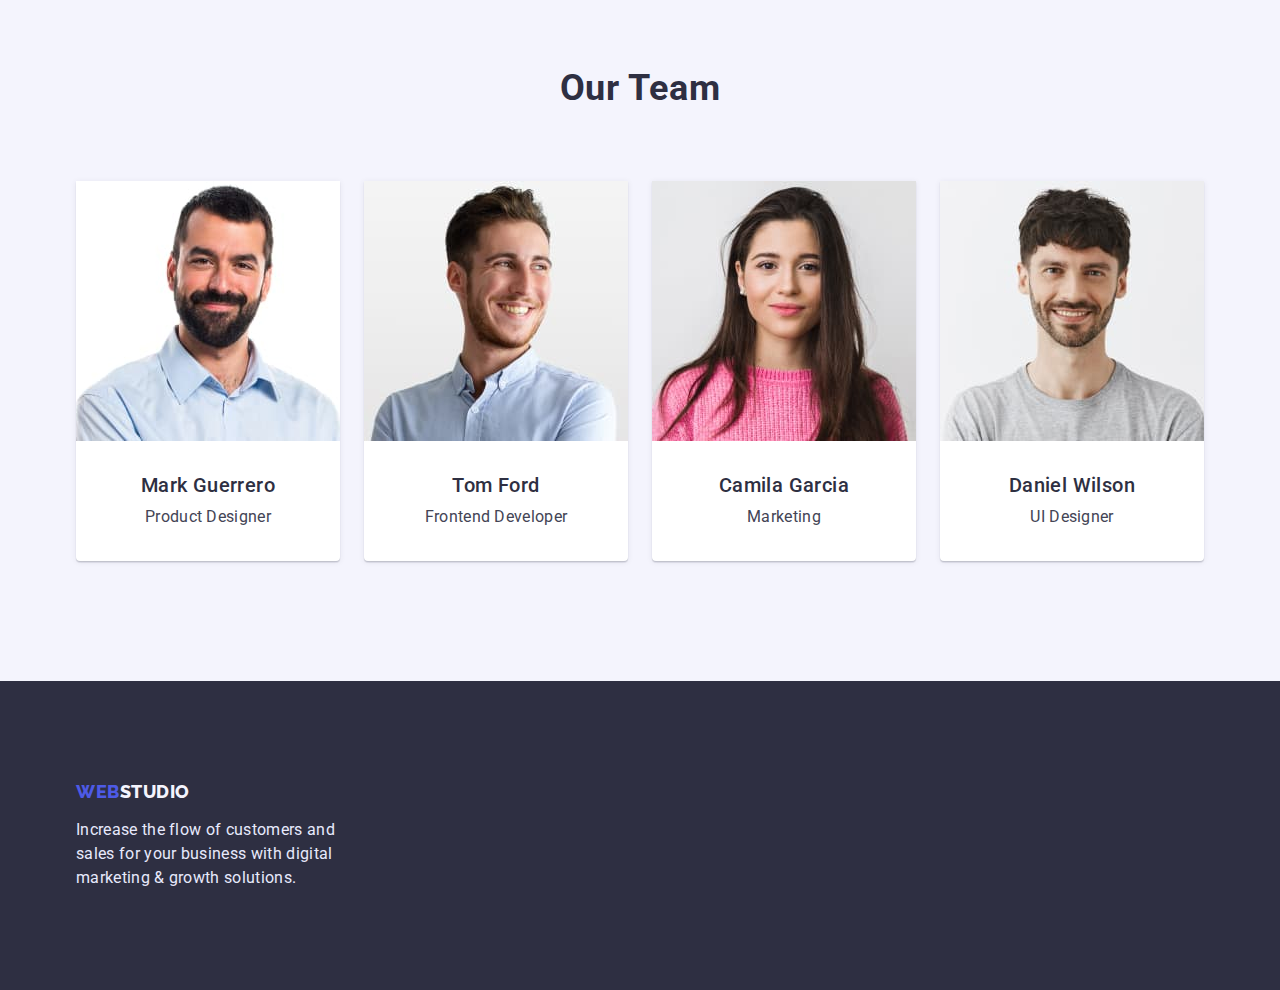
==== commit 6568f4b5: "fixed the bugs in the section hero" ====
--- a/index.html
+++ b/index.html
@@ -59,79 +59,77 @@
           <button type="button" class="button-hero">Order Service</button>
         </div>
       </section>
-      <div class="section">
-        <!-- section advantages -->
-        <section class="advantages">
-          <div class="container">
-            <h2 class="visually-hidden">Advantages</h2>
-            <ul class="list string">
-              <li class="item">
-                <h3 class="title">Strategy</h3>
-                <p>
-                  Our goal is to identify the business problem to walk away with
-                  the perfect and creative solution.
-                </p>
-              </li>
-              <li class="item">
-                <h3 class="title">Punctuality</h3>
-                <p>
-                  Bring the key message to the brand's audience for the best
-                  price within the shortest possible time.
-                </p>
-              </li>
-              <li class="item">
-                <h3 class="title">Diligence</h3>
-                <p>
-                  Research and confirm brands that present the strongest digital
-                  growth opportunities and minimize risk.
-                </p>
-              </li>
-              <li class="item">
-                <h3 class="title">Technologies</h3>
-                <p>
-                  Design practice focused on digital experiences. We bring forth
-                  a deep passion for problem-solving.
-                </p>
-              </li>
-            </ul>
-          </div>
-        </section>
-        <!-- section activities -->
-        <section class="activities">
-          <div class="container">
-            <h2 class="section-title">What are we doing</h2>
-            <ul class="list series">
-              <li class="item">
-                <img
-                  class="item-image"
-                  src="./images/images-main/img1.jpg"
-                  alt="software at the monitor"
-                  width="360"
-                  height="300"
-                />
-              </li>
-              <li class="item">
-                <img
-                  class="item-image"
-                  src="./images/images-main/img2.jpg"
-                  alt="mobile software"
-                  width="360"
-                  height="300"
-                />
-              </li>
-              <li class="item">
-                <img
-                  class="item-image"
-                  src="./images/images-main/img3.jpg"
-                  alt="mobile phone in the arm"
-                  width="360"
-                  height="300"
-                />
-              </li>
-            </ul>
-          </div>
-        </section>
-      </div>
+      <!-- section advantages -->
+      <section class="advantages">
+        <div class="container">
+          <h2 class="visually-hidden">Advantages</h2>
+          <ul class="list string">
+            <li class="item">
+              <h3 class="title">Strategy</h3>
+              <p>
+                Our goal is to identify the business problem to walk away with
+                the perfect and creative solution.
+              </p>
+            </li>
+            <li class="item">
+              <h3 class="title">Punctuality</h3>
+              <p>
+                Bring the key message to the brand's audience for the best price
+                within the shortest possible time.
+              </p>
+            </li>
+            <li class="item">
+              <h3 class="title">Diligence</h3>
+              <p>
+                Research and confirm brands that present the strongest digital
+                growth opportunities and minimize risk.
+              </p>
+            </li>
+            <li class="item">
+              <h3 class="title">Technologies</h3>
+              <p>
+                Design practice focused on digital experiences. We bring forth a
+                deep passion for problem-solving.
+              </p>
+            </li>
+          </ul>
+        </div>
+      </section>
+      <!-- section activities -->
+      <section class="activities section">
+        <div class="container">
+          <h2 class="section-title">What are we doing</h2>
+          <ul class="list series">
+            <li class="item">
+              <img
+                class="item-image"
+                src="./images/images-main/img1.jpg"
+                alt="software at the monitor"
+                width="360"
+                height="300"
+              />
+            </li>
+            <li class="item">
+              <img
+                class="item-image"
+                src="./images/images-main/img2.jpg"
+                alt="mobile software"
+                width="360"
+                height="300"
+              />
+            </li>
+            <li class="item">
+              <img
+                class="item-image"
+                src="./images/images-main/img3.jpg"
+                alt="mobile phone in the arm"
+                width="360"
+                height="300"
+              />
+            </li>
+          </ul>
+        </div>
+      </section>
       <!-- section our team -->
       <section class="section-team section">
         <div class="container light-bg">
--- a/css/styles.css
+++ b/css/styles.css
@@ -15,7 +15,7 @@
   margin-right: auto;
   margin-left: auto;
 
-  outline: 2px solid tomato;
+  /* outline: 2px solid tomato; */
 }
 
 h1,
@@ -94,11 +94,9 @@
   text-transform: uppercase;
   color: var(--title-section-color);
 }
-
 .site-nav {
   display: flex;
 }
-
 .site-nav .link {
   display: block;
   padding-top: 24px;
@@ -108,11 +106,9 @@
   font-size: 16px;
   color: var(--title-section-color);
 }
-
 .site-nav .item:not(:last-child) {
   margin-right: 40px;
 }
-
 .address-items .link {
   display: block;
   padding-top: 24px;
@@ -131,26 +127,27 @@
 .address-items {
   display: flex;
 }
-
 .address-items .item:not(:last-child) {
   margin-right: 40px;
 }
-
 .address {
   margin-left: auto;
 }
-
 /*------------------ Hero section-------------------------*/
 .hero {
   background-color: var(--title-section-color);
   text-align: center;
 }
 .hero-title {
+  width: 496px;
+  margin-left: auto;
+  margin-right: auto;
+  margin-bottom: 48px;
+
   font-size: 56px;
   line-height: 1.07;
   color: var(--page-background-color);
   letter-spacing: 0.02em;
-  margin-bottom: 48px;
 }
 .button-hero {
   align-items: center;
@@ -177,7 +174,7 @@
 }
 /*-------------------- Section advantages--------------------- */
 .advantages {
-  margin-bottom: 120px;
+  padding-top: 120px;
 }
 .advantages .title {
   letter-spacing: 0.02em;
@@ -186,10 +183,10 @@
 }
 .string {
   display: flex;
-}
-
-.string .item:not(:last-child) {
-  margin-right: 24px;
+  justify-content: space-between;
+}
+.string .item {
+  width: 264px;
 }
 /*----------------------Section activities----Section our team------------------ */
 .section-title {
@@ -203,15 +200,12 @@
 }
 .series {
   display: flex;
+  justify-content: space-between;
 }
 .item-image {
   display: block;
 }
-.series .item:not(:last-child) {
-  margin-right: 24px;
-}
-
-/*-------------------------------- Section our team ------------------------------------*/
+/*----------------------------- Section our team ------------------------------------*/
 .section-team {
   background-color: var(--light-mode-color);
 }
@@ -234,11 +228,9 @@
 .team {
   display: flex;
   text-align: center;
-}
-.team .cards:not(:last-child) {
-  margin-right: 24px;
-}
-/*-------------------------------------- Saction Portfolio ---------------------------------- */
+  justify-content: space-between;
+}
+/*----------------------------- Saction Portfolio ---------------------------------- */
 .button-filtr .filtr {
   font-family: inherit;
   font-weight: 500;
@@ -271,13 +263,12 @@
   margin-bottom: 16px;
   line-height: 1.17;
   padding: 0;
+  width: 264px;
 }
 .footer .text {
   color: var(--accent-botton-color);
+  width: 264px;
 }
 .footer {
   background-color: var(--title-section-color);
 }
-.aside {
-  padding-right: 879px;
-}
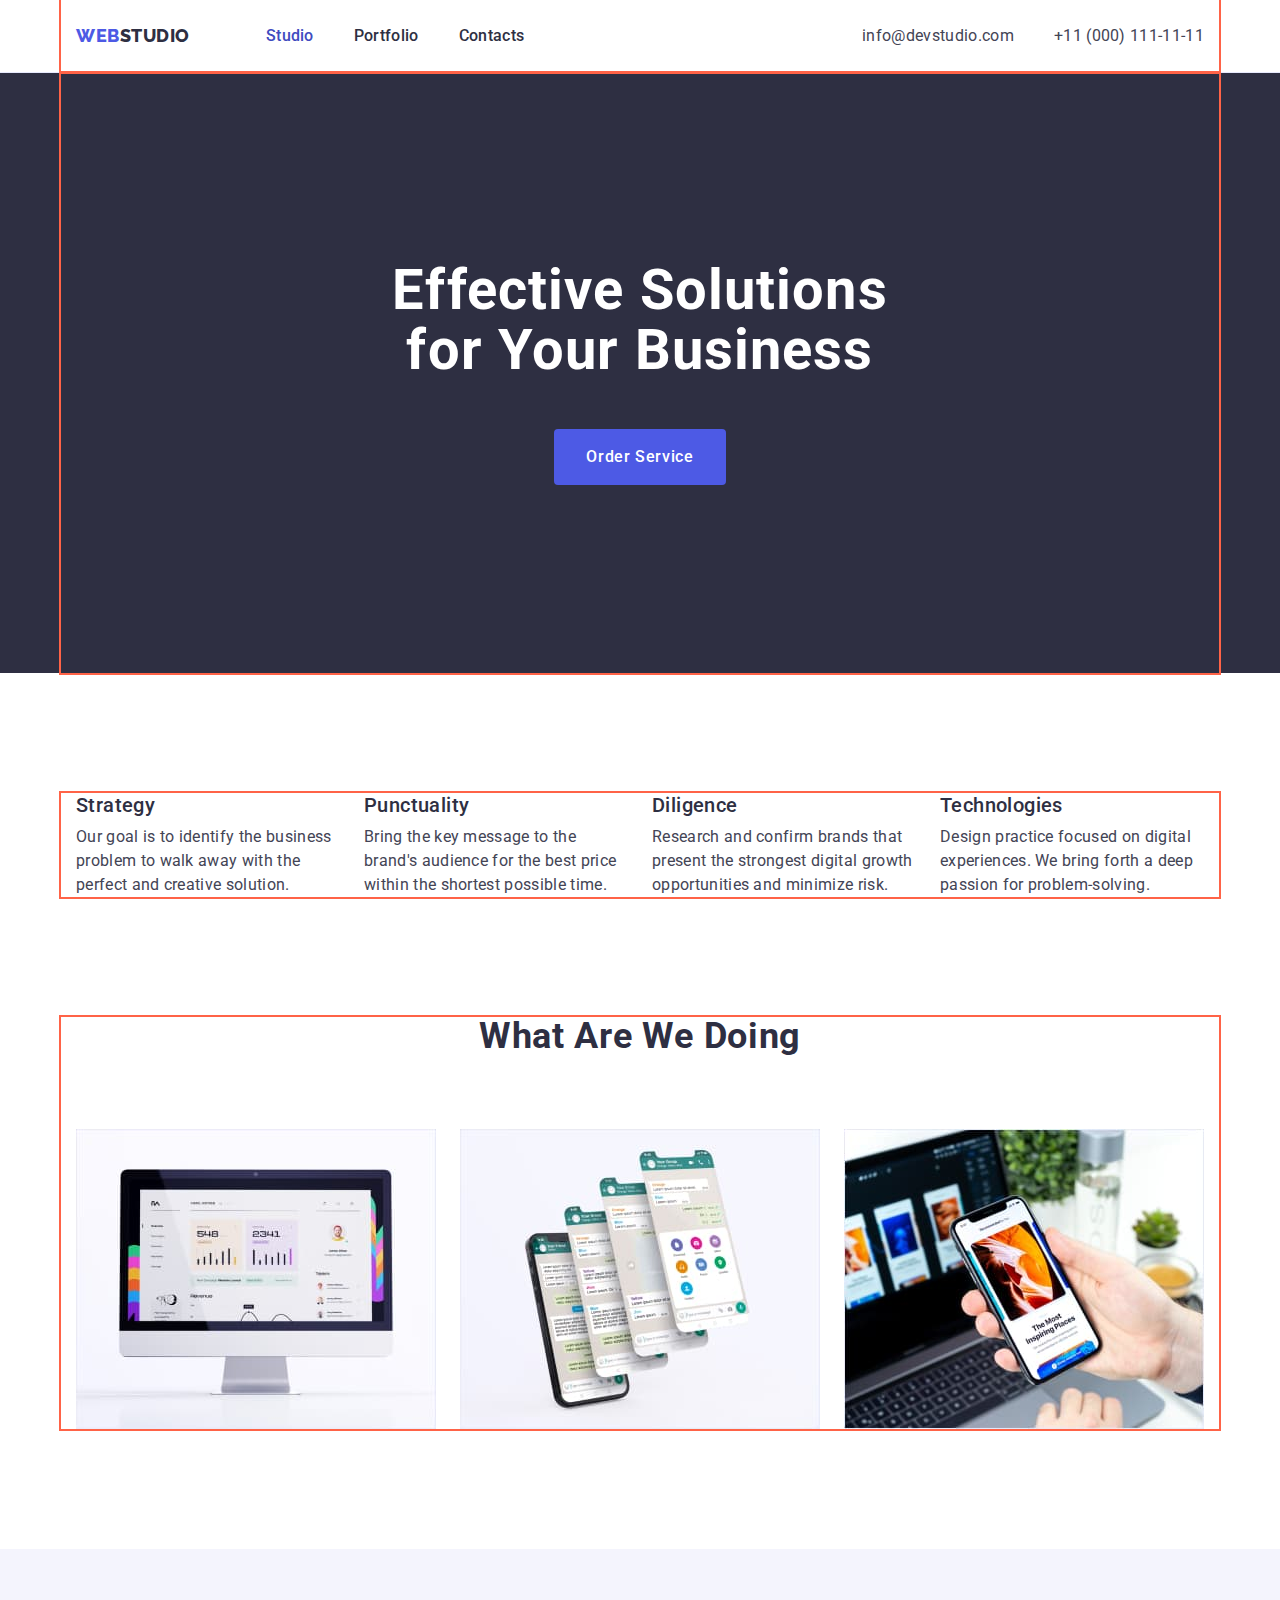
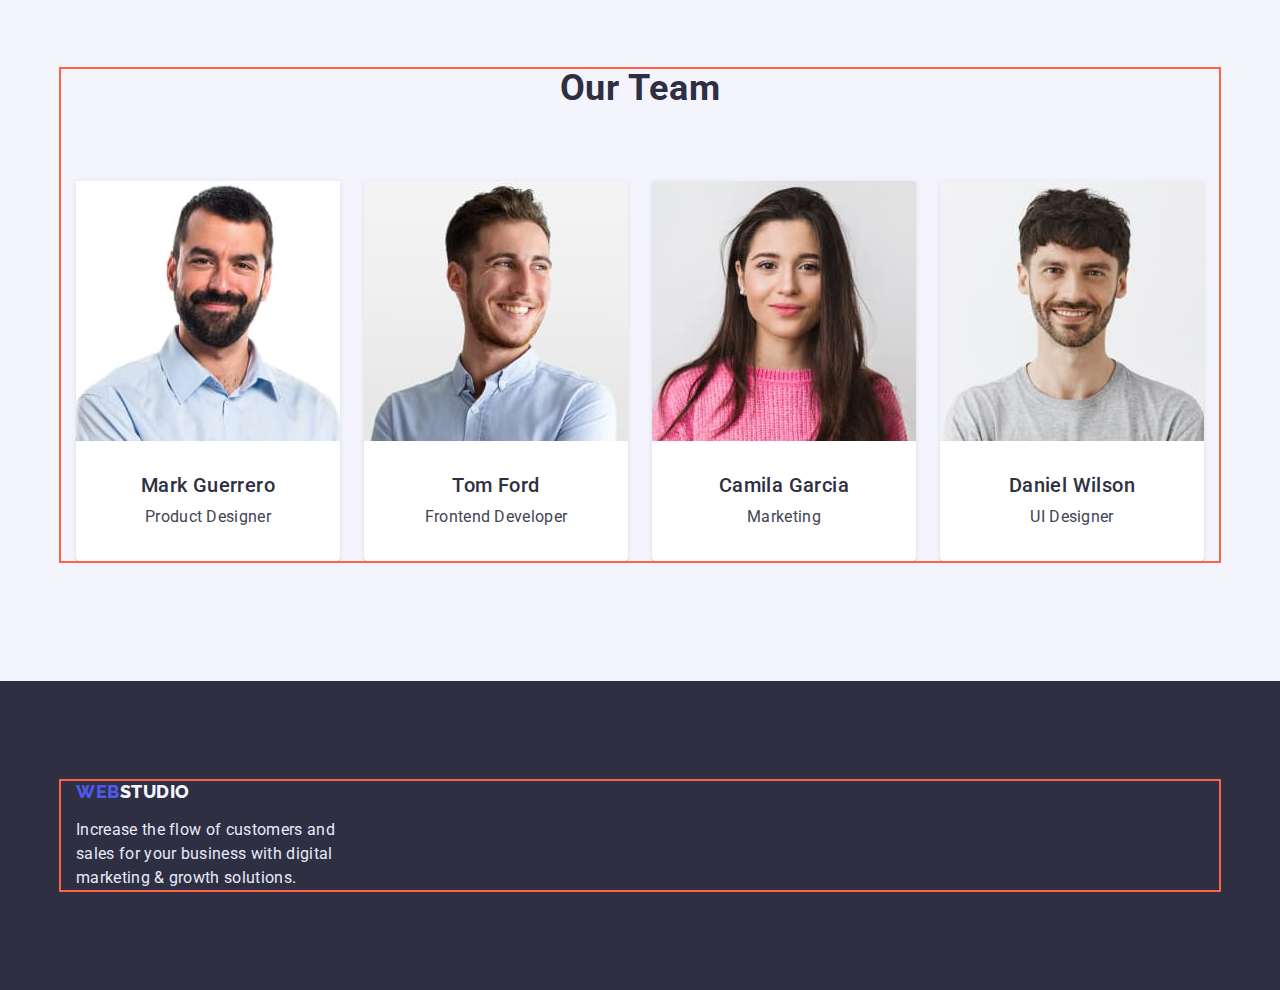
==== commit 558dc649: "added the class line to the heder" ====
--- a/index.html
+++ b/index.html
@@ -19,7 +19,7 @@
   </head>
   <body>
     <!-- the head of the page -->
-    <header>
+    <header class="line">
       <div class="container rows">
         <nav class="naw-row">
           <a class="logo underline" href="./index.html">
--- a/css/styles.css
+++ b/css/styles.css
@@ -15,7 +15,7 @@
   margin-right: auto;
   margin-left: auto;
 
-  /* outline: 2px solid tomato; */
+  outline: 2px solid tomato;
 }
 
 h1,
@@ -77,7 +77,7 @@
 .naw-row {
   display: flex;
 }
-.rows {
+.line {
   border-bottom: 1px solid var(--accent-botton-color);
 }
 .logo {
@@ -253,6 +253,10 @@
 .projects .text {
   color: var(--body-text-color);
 }
+.portfolio {
+  padding-top: 96px;
+  padding-bottom: 120px;
+}
 /*--------------------------- Footer------------------------------ */
 .footer {
   padding-top: 100px;
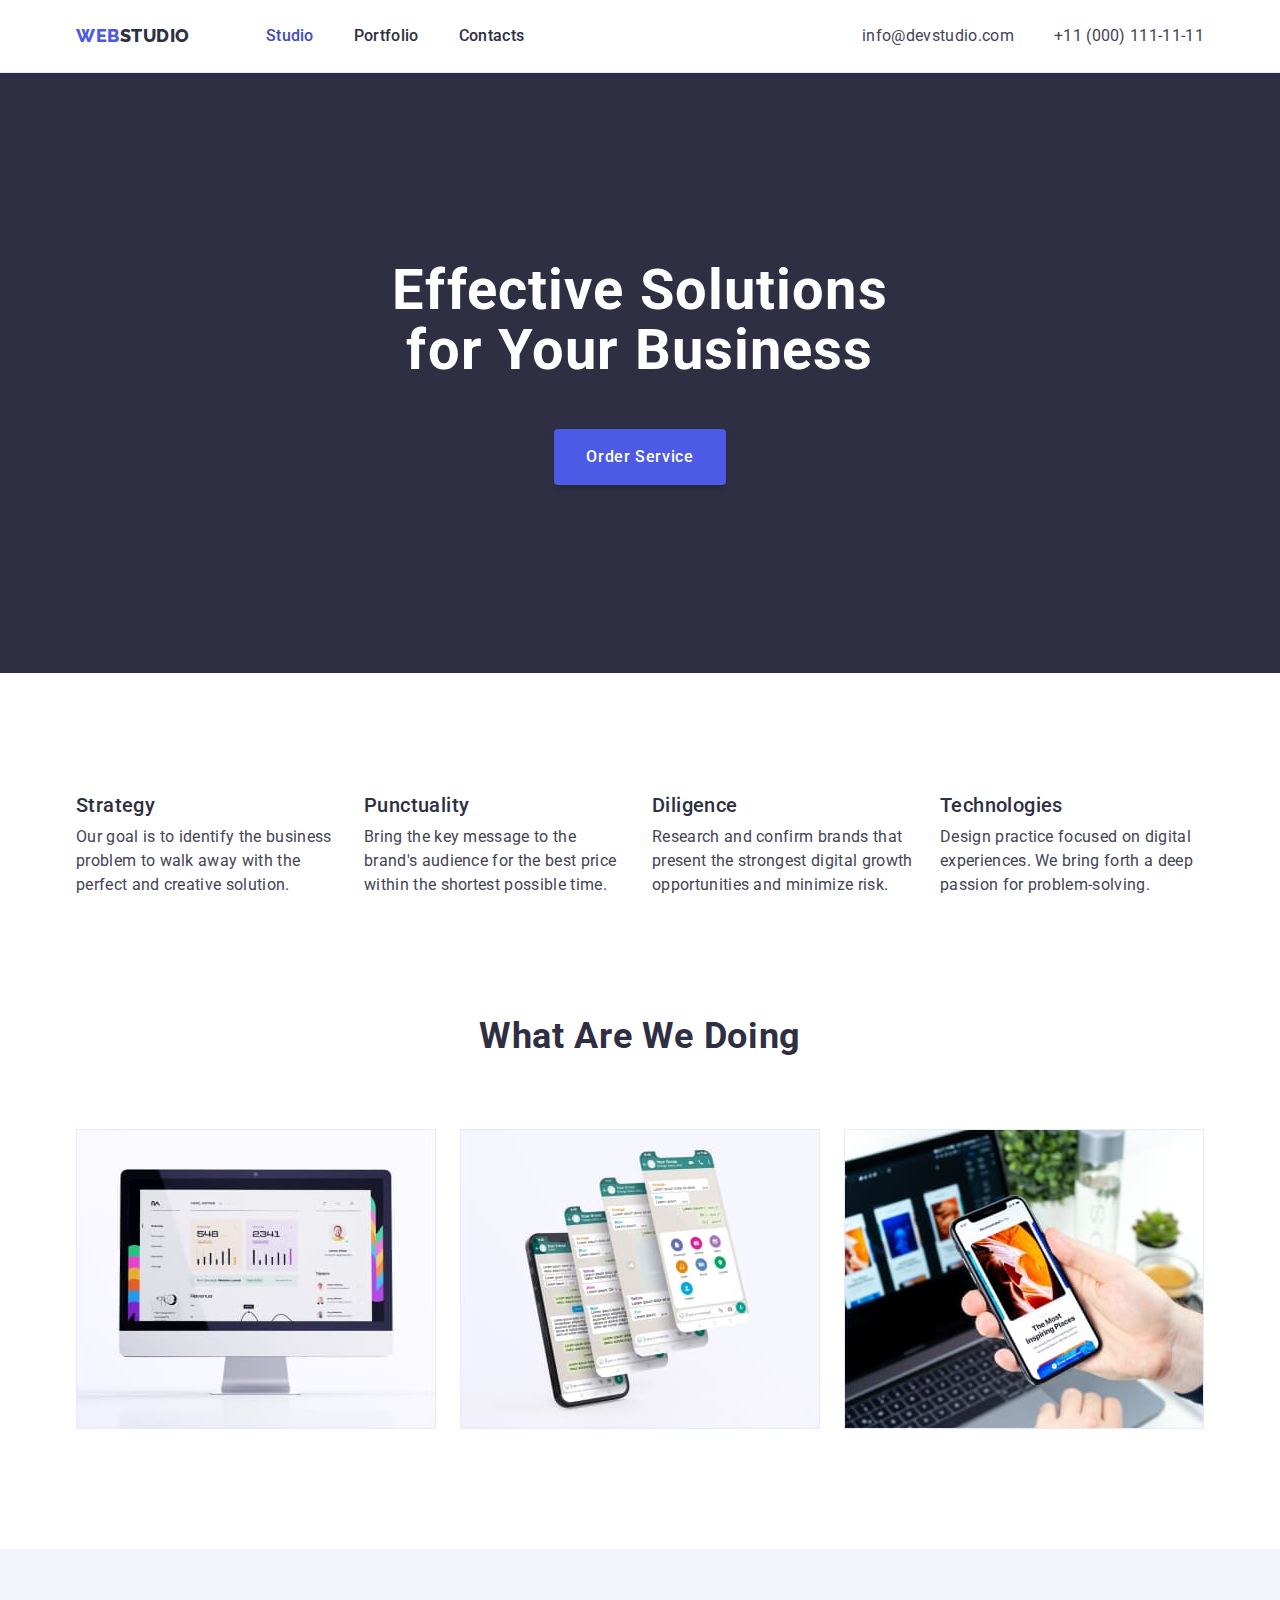
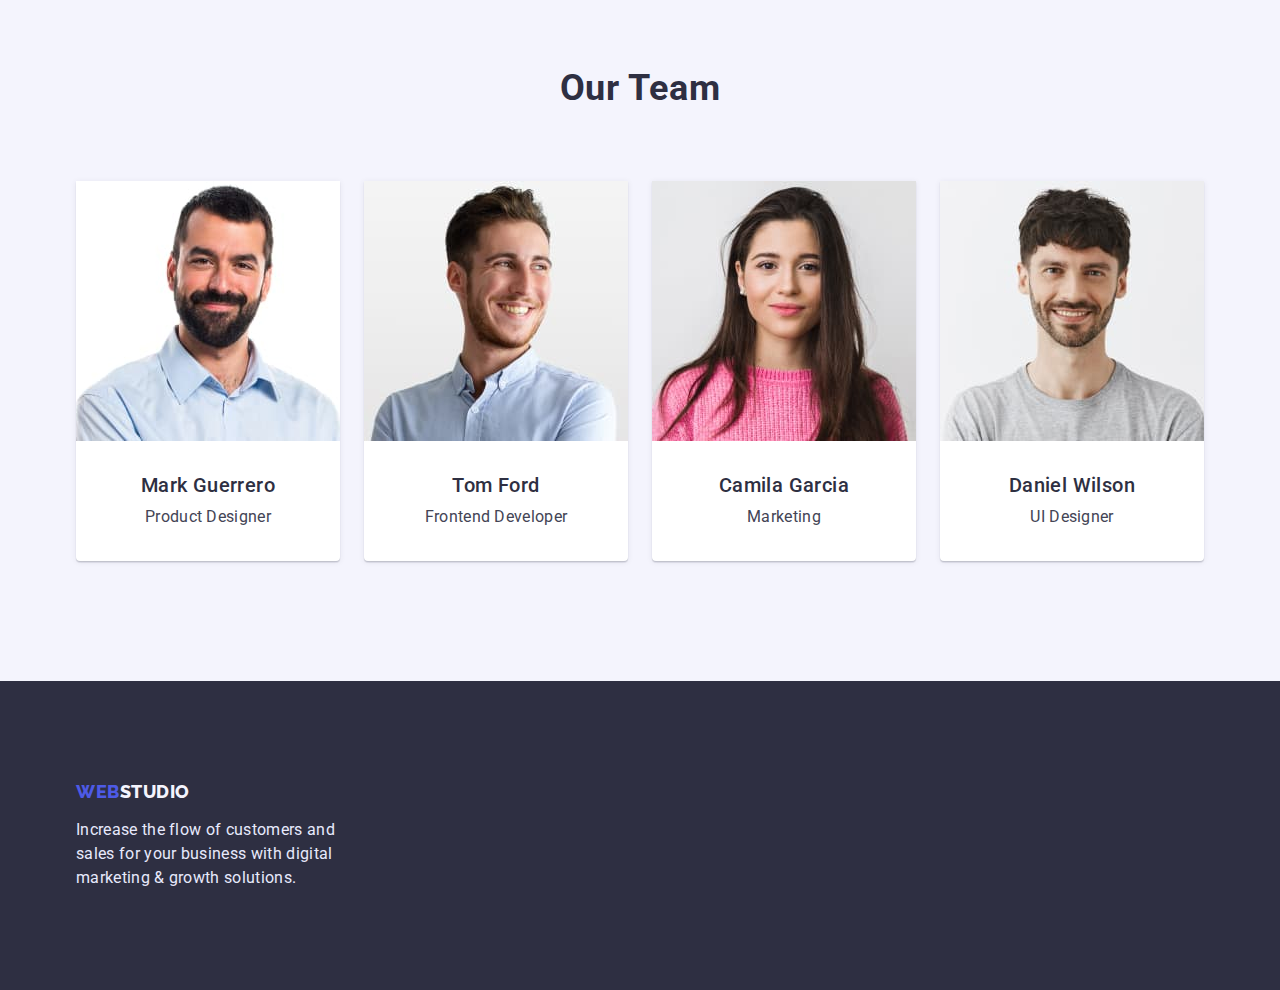
==== commit a40b24b6: "applied mentor recommendations" ====
--- a/index.html
+++ b/index.html
@@ -53,17 +53,17 @@
     </header>
     <main>
       <!-- hero section -->
-      <section class="hero">
-        <div class="container dark-bg">
+      <section class="hero dark-bg">
+        <div class="container">
           <h1 class="hero-title">Effective Solutions for Your Business</h1>
           <button type="button" class="button-hero">Order Service</button>
         </div>
       </section>
       <!-- section advantages -->
-      <section class="advantages">
+      <section class="advantages section">
         <div class="container">
           <h2 class="visually-hidden">Advantages</h2>
-          <ul class="list string">
+          <ul class="list string gap">
             <li class="item">
               <h3 class="title">Strategy</h3>
               <p>
@@ -96,13 +96,12 @@
         </div>
       </section>
       <!-- section activities -->
-      <section class="activities section">
+      <section class="activities">
         <div class="container">
           <h2 class="section-title">What are we doing</h2>
-          <ul class="list series">
-            <li class="item">
-              <img
-                class="item-image"
+          <ul class="list series gap">
+            <li class="item">
+              <img
                 src="./images/images-main/img1.jpg"
                 alt="software at the monitor"
                 width="360"
@@ -111,7 +110,6 @@
             </li>
             <li class="item">
               <img
-                class="item-image"
                 src="./images/images-main/img2.jpg"
                 alt="mobile software"
                 width="360"
@@ -120,7 +118,6 @@
             </li>
             <li class="item">
               <img
-                class="item-image"
                 src="./images/images-main/img3.jpg"
                 alt="mobile phone in the arm"
                 width="360"
@@ -134,7 +131,7 @@
       <section class="section-team section">
         <div class="container light-bg">
           <h2 class="section-title">Our Team</h2>
-          <ul class="list team">
+          <ul class="list team gap">
             <li class="cards">
               <img
                 class="card-img"
@@ -143,8 +140,10 @@
                 width="264"
                 height="260"
               />
-              <h3 class="title">Mark Guerrero</h3>
-              <p class="text">Product Designer</p>
+              <div class="card-description">
+                <h3 class="title">Mark Guerrero</h3>
+                <p class="text">Product Designer</p>
+              </div>
             </li>
             <li class="cards">
               <img
@@ -154,8 +153,10 @@
                 width="264"
                 height="260"
               />
-              <h3 class="title">Tom Ford</h3>
-              <p class="text">Frontend Developer</p>
+              <div class="card-description">
+                <h3 class="title">Tom Ford</h3>
+                <p class="text">Frontend Developer</p>
+              </div>
             </li>
             <li class="cards">
               <img
@@ -165,8 +166,10 @@
                 width="264"
                 height="260"
               />
-              <h3 class="title">Camila Garcia</h3>
-              <p class="text">Marketing</p>
+              <div class="card-description">
+                <h3 class="title">Camila Garcia</h3>
+                <p class="text">Marketing</p>
+              </div>
             </li>
             <li class="cards">
               <img
@@ -176,8 +179,10 @@
                 width="264"
                 height="260"
               />
-              <h3 class="title">Daniel Wilson</h3>
-              <p class="text">UI Designer</p>
+              <div class="card-description">
+                <h3 class="title">Daniel Wilson</h3>
+                <p class="text">UI Designer</p>
+              </div>
             </li>
           </ul>
         </div>
@@ -185,8 +190,8 @@
     </main>
     <!-- footer -->
     <footer class="footer">
-      <div class="container aside">
-        <a class="logo underline" href="./index.html">
+      <div class="container">
+        <a class="logo underline aside" href="./index.html">
           <span class="accent">Web</span>Studio</a
         >
         <p class="text">
--- a/css/styles.css
+++ b/css/styles.css
@@ -1,4 +1,4 @@
-/* --------------------------Utility--------------------------- */
+/* --------------Utility----------------- */
 :root {
   --page-background-color: #ffffff;
   --body-text-color: #434455;
@@ -15,7 +15,7 @@
   margin-right: auto;
   margin-left: auto;
 
-  outline: 2px solid tomato;
+  /* outline: 2px solid tomato; */
 }
 
 h1,
@@ -72,7 +72,14 @@
   padding-top: 120px;
   padding-bottom: 120px;
 }
-/* ---------------- The head of the page--------------- */
+img {
+  display: block;
+}
+.gap {
+  gap: 24px;
+}
+
+/* -------------The head of the page----------- */
 .rows,
 .naw-row {
   display: flex;
@@ -81,8 +88,8 @@
   border-bottom: 1px solid var(--accent-botton-color);
 }
 .logo {
+  display: inline-block;
   margin-right: 76px;
-  display: block;
   padding-top: 24px;
   padding-bottom: 24px;
 
@@ -133,7 +140,7 @@
 .address {
   margin-left: auto;
 }
-/*------------------ Hero section-------------------------*/
+/*---------------Hero section--------------*/
 .hero {
   background-color: var(--title-section-color);
   text-align: center;
@@ -164,6 +171,7 @@
   border: none;
   cursor: pointer;
   border-radius: 4px;
+  box-shadow: 0px 4px 4px rgba(0, 0, 0, 0.15);
 }
 .button-hero:hover,
 .button-hero:focus {
@@ -172,10 +180,7 @@
 .dark-bg {
   padding: 188px 0;
 }
-/*-------------------- Section advantages--------------------- */
-.advantages {
-  padding-top: 120px;
-}
+/*--------------Section advantages-------------- */
 .advantages .title {
   letter-spacing: 0.02em;
   color: var(--title-section-color);
@@ -183,12 +188,11 @@
 }
 .string {
   display: flex;
-  justify-content: space-between;
 }
 .string .item {
   width: 264px;
 }
-/*----------------------Section activities----Section our team------------------ */
+/*-------------Section activities----Section our team--------------- */
 .section-title {
   font-size: 36px;
   line-height: 1.11;
@@ -200,47 +204,50 @@
 }
 .series {
   display: flex;
-  justify-content: space-between;
-}
-.item-image {
-  display: block;
-}
-/*----------------------------- Section our team ------------------------------------*/
+}
+.activities {
+  padding-bottom: 120px;
+}
+.series .item {
+  width: 360px;
+}
+
+/*-------------Section our team -----------------*/
 .section-team {
   background-color: var(--light-mode-color);
 }
-.cards {
+.team .cards {
+  width: 264px;
   background-color: var(--page-background-color);
   box-shadow: 0px 1px 6px rgba(46, 47, 66, 0.08),
     0px 1px 1px rgba(46, 47, 66, 0.16), 0px 2px 1px rgba(46, 47, 66, 0.08);
   border-radius: 0px 0px 4px 4px;
 }
-.card-img {
-  display: block;
-  margin-bottom: 32px;
-}
+
 .section-team .title {
   margin-bottom: 8px;
 }
-.section-team .text {
-  padding-bottom: 32px;
-}
 .team {
   display: flex;
   text-align: center;
-  justify-content: space-between;
-}
-/*----------------------------- Saction Portfolio ---------------------------------- */
+}
+.card-description {
+  padding: 32px 16px;
+}
+
+/*---------------Saction Portfolio ---------------- */
 .button-filtr .filtr {
+  padding: 12px 24px;
+
   font-family: inherit;
   font-weight: 500;
   font-size: 16px;
   line-height: 1.5;
-  display: flex;
   text-align: center;
   letter-spacing: 0.04em;
   color: var(--primary-brand-color);
   border: 1px solid var(--accent-botton-color);
+  border-radius: 4px;
   cursor: pointer;
   background-color: var(--light-mode-color);
 }
@@ -249,6 +256,8 @@
   color: var(--page-background-color);
   background-color: var(--pressed-state-color);
   border-color: transparent;
+  box-shadow: 0px 3px 1px rgba(0, 0, 0, 0.1), 0px 2px 1px rgba(0, 0, 0, 0.08),
+    0px 2px 2px rgba(0, 0, 0, 0.12);
 }
 .projects .text {
   color: var(--body-text-color);
@@ -257,7 +266,34 @@
   padding-top: 96px;
   padding-bottom: 120px;
 }
-/*--------------------------- Footer------------------------------ */
+
+.button-filtr {
+  display: flex;
+  margin-bottom: 72px;
+  justify-content: center;
+}
+
+.projects .title {
+  margin-bottom: 8px;
+}
+.projects {
+  display: flex;
+  flex-wrap: wrap;
+  row-gap: 48px;
+  column-gap: 24px;
+}
+.projects .card {
+  width: 360px;
+}
+
+.description {
+  padding: 32px 16px;
+
+  border: 1px solid var(--accent-botton-color);
+  border-top: transparent;
+}
+
+/*-----------------Footer---------------- */
 .footer {
   padding-top: 100px;
   padding-bottom: 100px;
@@ -267,7 +303,6 @@
   margin-bottom: 16px;
   line-height: 1.17;
   padding: 0;
-  width: 264px;
 }
 .footer .text {
   color: var(--accent-botton-color);
@@ -276,3 +311,7 @@
 .footer {
   background-color: var(--title-section-color);
 }
+.aside {
+  margin-right: 0;
+  margin-bottom: 16px;
+}
